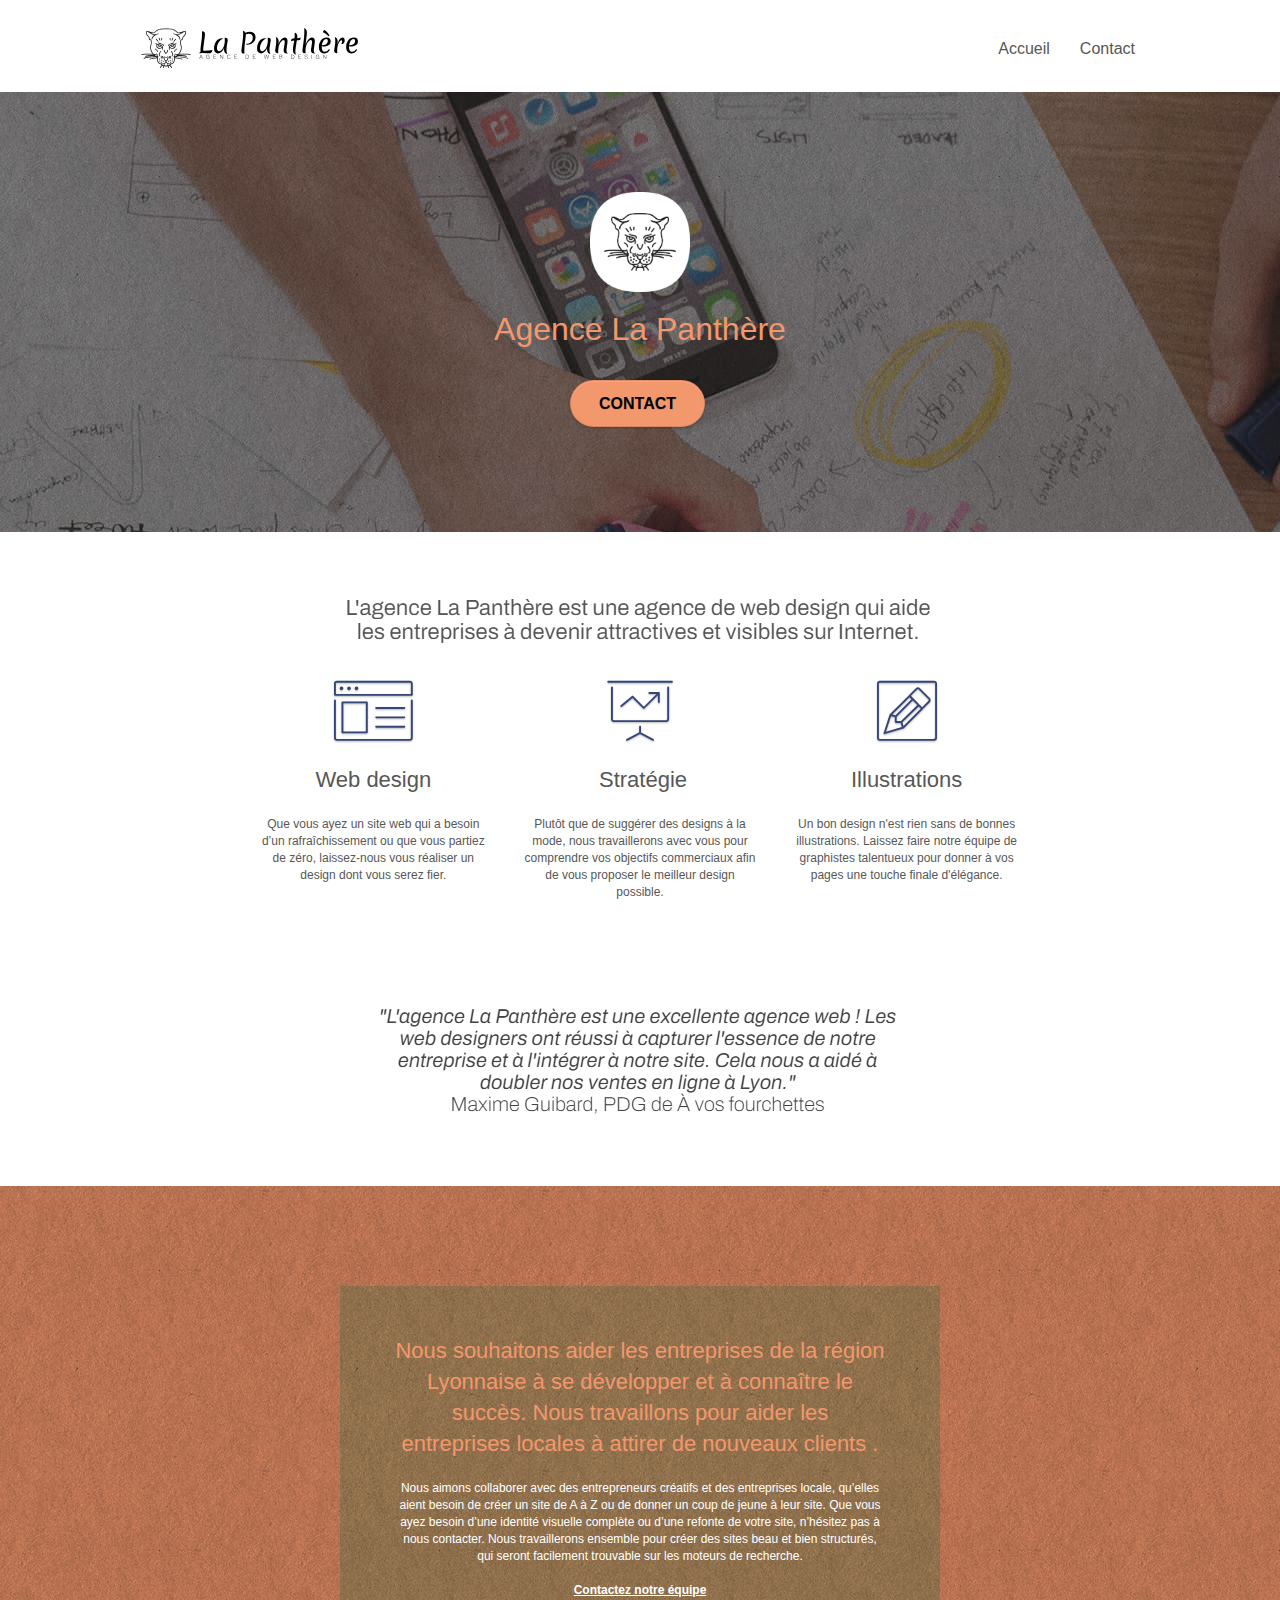
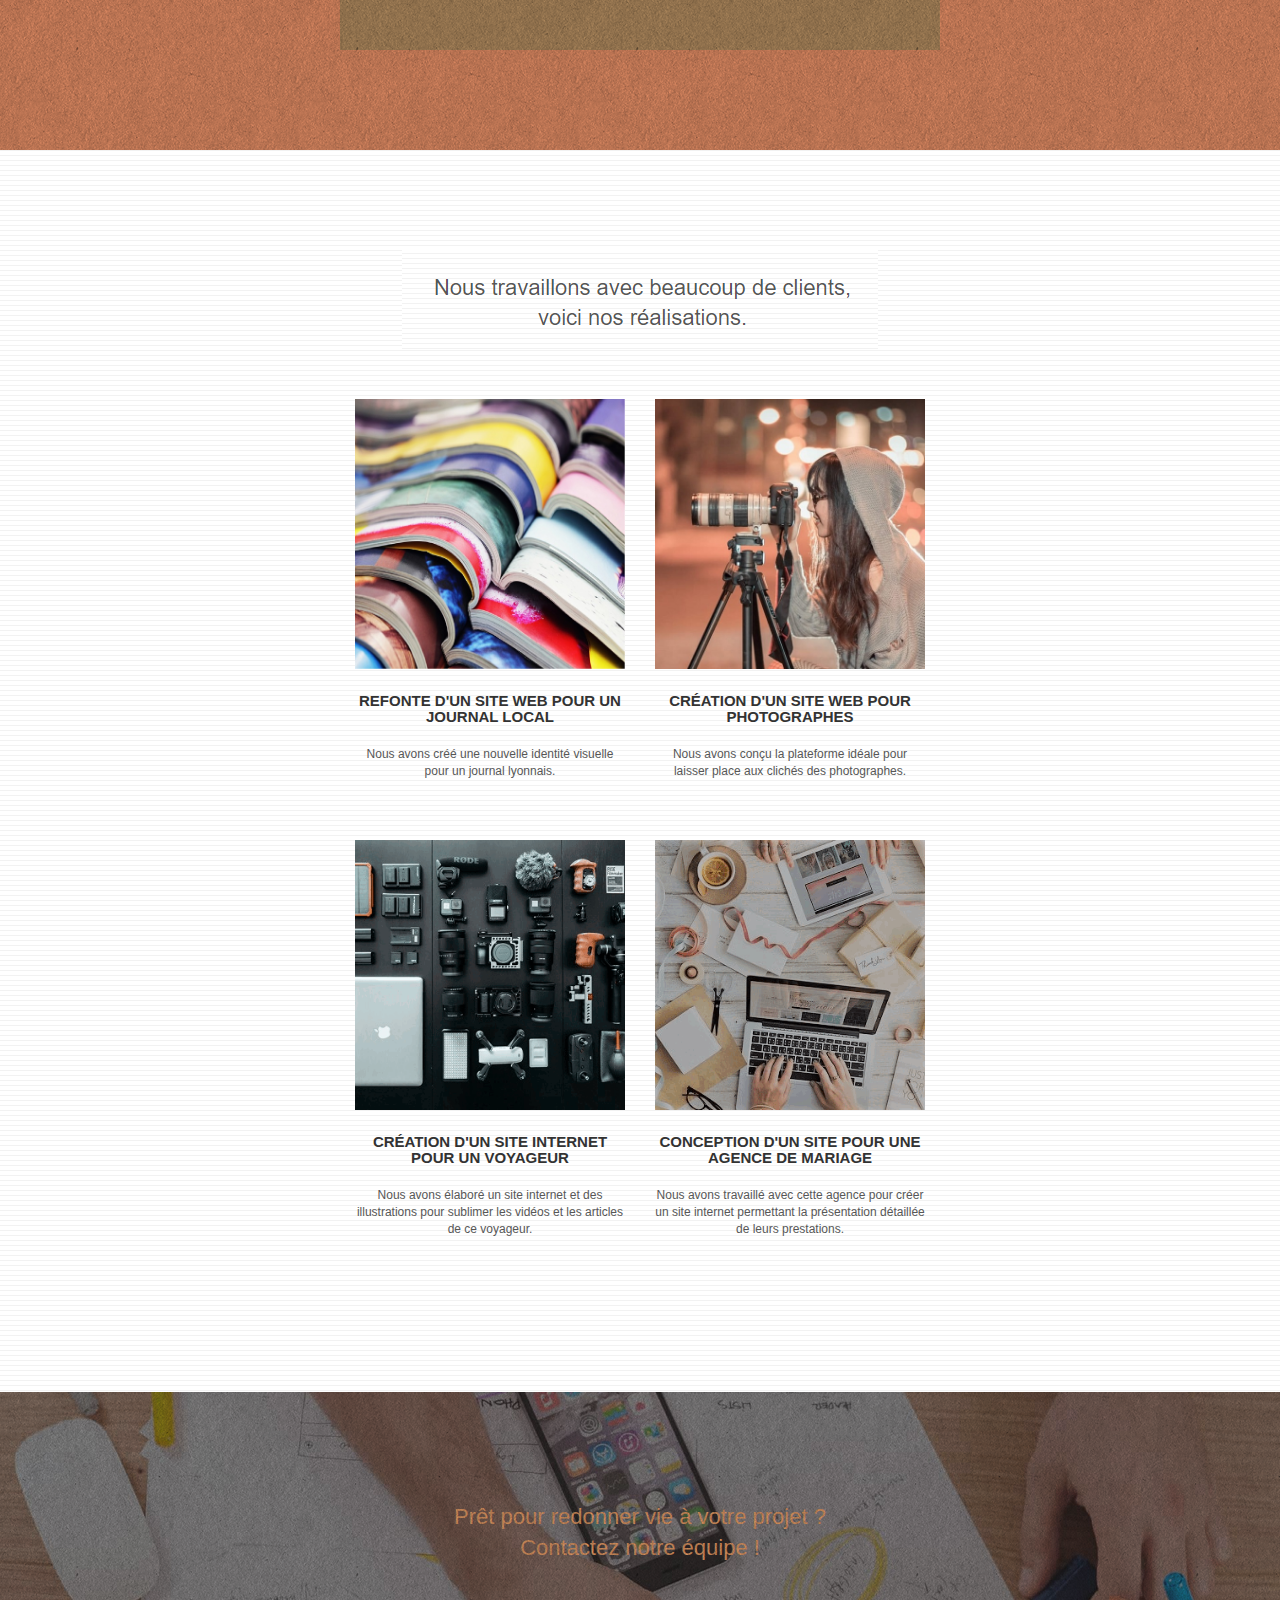
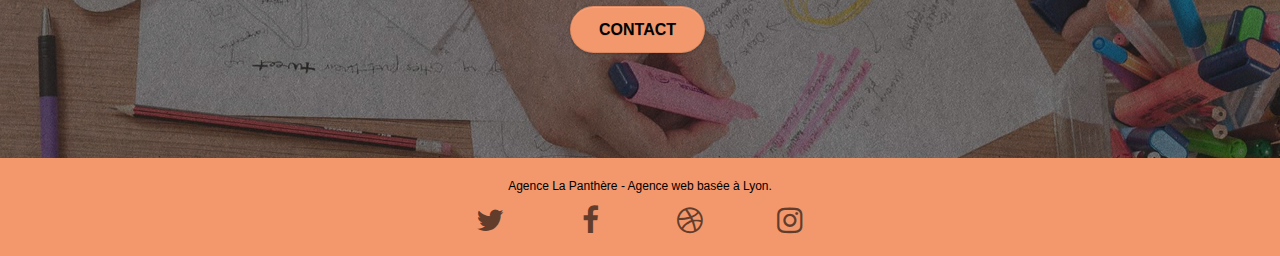
==== index.html @ 420a2af7 "suppression d'un attribut defer" ====
<!doctype html>
<html lang="fr">
<head>
    <meta charset="utf-8">
    <meta name="description" content="La Panthère est une agence web à Paris. Elle est spécialiste du web design, de la stratégie web et de l'illustration. La Panthère aide au développement des entreprises en les rendant attractives et visibles sur Internet. Notre travail est d'aider les entreprises pour attirer de nouveaux clients.">
    <meta name="viewport" content="width=device-width, initial-scale=1.0, viewport-fit=cover">
	<meta name="robots" content="index"/>
    <link rel="shortcut icon" type="image/png" href="favicon.jpg">
    
	<link rel="stylesheet" type="text/css" href="./css/bootstrap.css">
	<link rel="stylesheet" type="text/css" href="style.css">
	<link rel="stylesheet" type="text/css" href="./css/font-awesome.css">
	<link rel="stylesheet" type="text/css" href="./css/et-line.css">
	
    
	<script defer src="./js/jquery-2.1.0.js"></script>
	<script defer src="./js/bootstrap.js"></script>
	<script defer src="./js/blocs.js"></script>
	<script defer src="./js/jquery.touchSwipe.js"></script>

    <title>La Panthère, agence de web design à Lyon, stratégie web</title>

    
<!-- Analytics -->
 
<!-- Analytics END -->
    
</head>
<body>
<!-- Principal conteneur -->
<div class="page-container">
    
<!-- bloc-0 -->
<div class="bloc bgc-white l-bloc " id="bloc-0">
	<div class="container bloc-sm">

		<nav class="navbar row">
			<div class="navbar-header">
				<a class="navbar-brand" href="index.html"><img src="img/agence-la-panthere-monochrome.svg" alt="paris web design logo agence web meilleure agence" height="40" /></a>
				<button id="nav-toggle" type="button" class="ui-navbar-toggle navbar-toggle" data-toggle="collapse" data-target=".navbar-1">
					<span class="sr-only">Toggle navigation</span><span class="icon-bar"></span><span class="icon-bar"></span><span class="icon-bar"></span>
				</button>
			</div>
			<div class="collapse navbar-collapse navbar-1 special-dropdown-nav">
				<ul class="site-navigation nav navbar-nav">
					<li>
						<a href="index.html">Accueil</a>
					</li>
					<li>
						<a href="page2.html">Contact</a>
					</li>
				</ul>
			</div>
		</nav>
	</div>
</div>
<!-- bloc-0 END -->

<!-- bloc-1-presentation -->
<div class="bloc bgc-dark-slate-blue bg-banniere d-bloc bg-t-edge bloc-bg-texture texture-paper b-parallax" id="bloc-1-hero">
	<div class="container bloc-lg">
		<div class="row tight-width-whitespace">
			<div class="col-sm-12">
				<img src="img/logo.png" class="center-block image-resize-mode" width="100" alt="Agence La Panthère, agence web paris, création logo paris" />
				<h1 class="text-center hero-bloc-text tc-white ">
					Agence La Panthère
				</h1>
				<div class="text-center">
					<a href="page2.html" class="btn btn-lg btn-clean btn-rd cta-hero btn-atomic-tangerine" id="cta-hero">Contact</a>
				</div>
			</div>
		</div>
	</div>
</div>
<!-- bloc-1-presentation END -->

<!-- bloc-2-services -->
<div class="bloc bgc-white l-bloc" id="bloc-2-services">
	<div class="container bloc-md">
		<div class="row">
			<div class="col-sm-12 text-center">
				<img alt="agence web, agence web paris, web design paris, stratégie web" src="img/title.png" />
			</div>
		</div>
		<div class="row voffset-lg med-width-whitespace">
			<div class="col-sm-4">
				<div class="text-center">
					<span class="et-icon-browser sm-shadow icon-dark-slate-blue icons icon-lg"></span>
				</div>
				<h2 class="mg-md text-center">
					Web design
				</h2>
				<p class="text-center ">
					Que vous ayez un site web qui a besoin d&rsquo;un rafraîchissement ou que vous partiez de zéro, laissez-nous vous réaliser un design dont vous serez fier.
				</p>
			</div>
			<div class="col-sm-4">
				<div class="text-center">
					<span class="et-icon-presentation sm-shadow icon-dark-slate-blue icons icon-lg"></span>
				</div>
				<h2 class="mg-md text-center">
					&nbsp;Stratégie
				</h2>
				<p class="text-center ">
					Plutôt que de suggérer des designs à la mode, nous travaillerons avec vous pour comprendre vos objectifs commerciaux afin de vous proposer le meilleur design possible.<br>
				</p>
			</div>
			<div class="col-sm-4">
				<div class="text-center">
					<span class="et-icon-edit sm-shadow icon-dark-slate-blue icons icon-lg"></span>
				</div>
				<h2 class="mg-md text-center">
					Illustrations
				</h2>
				<p class="text-center ">
					Un bon design n'est rien sans de bonnes illustrations. Laissez faire notre équipe de graphistes talentueux pour donner à vos pages une touche finale d'élégance.
				</p>
			</div>
		</div>
		<div class="row voffset-lg voffset">
			<div class="col-xs-12 col-md-8 col-md-offset-2 text-center">
				<img alt="agence web, agence web paris, web design paris, stratégie web" src="img/citation.png" />

			</div>
		</div>
	</div>
</div>
<!-- bloc-2-services END -->

<!-- bloc-3-what-i-do -->
<div class="bloc tc-white bgc-atomic-tangerine bg-presentation d-bloc bloc-bg-texture texture-paper b-parallax" id="bloc-3-what-i-do">
	<div class="container bloc-lg">
		<div class="row tight-width-whitespace black-background">
			<div class="col-sm-12">
				<h2 class="mg-md text-center tc-white">
					Nous souhaitons aider les entreprises de la région Lyonnaise à se développer et à connaître le succès. Nous travaillons pour aider les entreprises locales à attirer de nouveaux clients .<br>
				</h2>
				<p class="text-center white">
					Nous aimons collaborer avec des entrepreneurs créatifs et des entreprises locale, qu’elles aient besoin de créer un site de A à Z ou de donner un coup de jeune à leur site. Que vous ayez besoin d’une identité visuelle complète ou d’une refonte de votre site, n’hésitez pas à nous contacter. Nous travaillerons ensemble pour créer des sites beau et bien structurés, qui seront facilement trouvable sur les moteurs de recherche. <br><br><a class="ltc-white bold-link" href="page2.html">Contactez notre équipe</a><br>
				</p>
			</div>
		</div>
	</div>
</div>
<!-- bloc-3-what-i-do END -->

<!-- bloc-4-portfolio -->
<div class="bloc bgc-white bg-lines-h2-bg bg-repeat l-bloc" id="bloc-4-portfolio">
	<div class="container bloc-lg">
		<div class="row">
			<div class="col-sm-12 text-center">
				<img alt="agence web, agence web paris, web design paris, stratégie web" src="img/title2.png" />
			</div>
		</div>
		<div class="row tight-width-whitespace portfolio-row">
			<div class="col-sm-6">
				<a href="#" data-lightbox="img/1.jpg" data-gallery-id="gallery-1" data-caption="Refonte d'un site web pour un journal local" data-frame="snapshot-lb"><img src="img/1.jpg" alt="paris web design logo agence web meilleure agence et refonte site web journal" class="img-responsive portfolio-thumb" /></a>
				<h3 class="mg-md text-center">
					Refonte d'un site web pour un journal local
				</h3>
				<p class="text-center">
					Nous avons créé une nouvelle identité visuelle pour un journal lyonnais.
				</p>
			</div>
			<div class="col-sm-6">
				<a href="#" data-lightbox="img/2.jpg" data-gallery-id="gallery-1" data-caption="Création d'un site web pour photographes" data-frame="snapshot-lb"><img src="img/2.jpg" class="img-responsive portfolio-thumb" alt="paris web design logo agence web meilleure agence, Création d'un site web pour photographes" /></a>
				<h3 class="mg-md text-center">
					Création d'un site web pour photographes
				</h3>
				<p class="text-center">
					Nous avons conçu la plateforme idéale pour laisser place aux clichés des photographes.
				</p>
			</div>
		</div>
		<div class="row tight-width-whitespace portfolio-row">
			<div class="col-sm-6">
				<a href="#" data-lightbox="img/3.bmp" data-gallery-id="gallery-1" data-caption="Création d'un site internet pour un voyageur" data-frame="snapshot-lb"><img src="img/3.bmp" class="img-responsive portfolio-thumb" alt="paris web design logo agence web meilleure agence, Création d'un site web pour voyageur"/></a>
				<h3 class="mg-md text-center">
					Création d'un site internet pour un voyageur
				</h3>
				<p class="text-center">
					Nous avons élaboré un site internet et des illustrations pour sublimer les vidéos et les articles de ce voyageur.
				</p>
			</div>
			<div class="col-sm-6">
				<a href="#" data-lightbox="img/4.bmp" data-gallery-id="gallery-1" data-caption="Conception d'un site pour une agence de mariage" data-frame="snapshot-lb"><img src="img/4.bmp" class="img-responsive portfolio-thumb" alt="paris web design logo agence web meilleure agence, Création d'un site web pour agence de mariage" /></a>
				<h3 class="mg-md text-center">
					Conception d'un site pour une agence de mariage
				</h3>
				<p class="text-center">
					Nous avons travaillé avec cette agence pour créer un site internet permettant la présentation détaillée de leurs prestations.
				</p>
			</div>
		</div>
	</div>
</div>
<!-- bloc-4-portfolio END -->

<!-- bloc-5-cta -->
<div class="bloc bgc-dark-slate-blue bg-banniere d-bloc bloc-bg-texture texture-paper" id="bloc-5-cta">
	<div class="container bloc-lg">
		<div class="row">
			<h2 class="mg-md text-center tc-orange">
				Prêt pour redonner vie à votre projet ?<br>Contactez notre équipe !
			</h2>
			<div class="col-sm-12 text-center">
				<a href="page2.html" class="btn btn-atomic-tangerine btn-clean btn-rd btn-lg cta-hero">Contact</a>
			</div>
		</div>
	</div>
</div>
<!-- bloc-5-cta END -->

<!-- Footer - bloc-8 -->
<div class="bloc bgc-atomic-tangerine d-bloc" id="bloc-8">
	<div class="container bloc-sm">
		<div class="row">
			<div class="col-sm-12">
				<p class="text-center black">
					Agence La Panthère - Agence web basée à Lyon.<br>
				</p>
				<div class="row row-no-gutters social">
					<div class="col-sm-3">
						<div class="text-center">
							<a class="social" href="#twitter" aria-label="Twitter"><span class="fa fa-twitter icon-md"></span></a>
						</div>
					</div>
					<div class="col-sm-3">
						<div class="text-center">
							<a class="social" href="#facebook" aria-label="Facebook" ><span class="fa fa-facebook icon-md"></span></a>
						</div>
					</div>
					<div class="col-sm-3">
						<div class="text-center">
							<a class="social" href="#dribbble" aria-label="Dribbble"><span class="fa fa-dribbble icon-md"></span></a>
						</div>
					</div>
					<div class="col-sm-3">
						<div class="text-center">
							<a class="social" href="#instagram" aria-label="Instagram"><span class="fa fa-instagram icon-md"></span></a>
						</div>
					</div>
				</div>
			</div>
		</div>
	</div>
</div>
<!-- Footer - bloc-8 END -->

</div>
<!-- Principal conteneur END -->
    

</body>
</html>
---- style.css ----
body {
    margin: 0;
    padding: 0;
    background: #FFF;
    overflow-x: hidden;
    -webkit-font-smoothing: antialiased;
    -moz-osx-font-smoothing: grayscale;
}

a,
button {
    transition: all .3s ease-in-out;
    outline: none!important;
}

a:hover {
    text-decoration: none;
    cursor: pointer;
}

#page-loading-blocs-notifaction {
    position: fixed;
    top: 0;
    bottom: 0;
    width: 100%;
    z-index: 100000;
    background: #FFFFFF url("img/pageload-spinner.gif") no-repeat center center;
}

.bloc {
    width: 100%;
    clear: both;
    background: 50% 50% no-repeat;
    padding: 0 50px;
    -webkit-background-size: cover;
    -moz-background-size: cover;
    -o-background-size: cover;
    background-size: cover;
    position: relative;
}

.bloc .container {
    padding-left: 0;
    padding-right: 0;
}

.bloc-lg {
    padding: 100px 50px;
}

.bloc-md {
    padding: 50px;
}

.bloc-sm {
    padding: 20px 50px;
}

.bg-center,
.bg-l-edge,
.bg-r-edge,
.bg-t-edge,
.bg-b-edge,
.bg-tl-edge,
.bg-bl-edge,
.bg-tr-edge,
.bg-br-edge,
.bg-repeat {
    -webkit-background-size: auto!important;
    -moz-background-size: auto!important;
    -o-background-size: auto!important;
    background-size: auto!important;
}

.bg-repeat {
    background: repeat;
}

.bg-t-edge {
    background: top no-repeat;
}

.bloc-bg-texture::before {
    content: "";
    background-size: 2px 2px;
    position: absolute;
    top: 0;
    bottom: 0;
    left: 0;
    right: 0;
}

.texture-paper::before {
    background: url("img/texture-paper.png");
    background-size: 280px 280px;
}

.b-parallax {
    background-attachment: fixed;
}

.d-bloc {
    color: rgba(255, 255, 255, .7);
}

.d-bloc button:hover {
    color: rgba(255, 255, 255, .9);
}

.d-bloc .icon-round,
.d-bloc .icon-square,
.d-bloc .icon-rounded,
.d-bloc .icon-semi-rounded-a,
.d-bloc .icon-semi-rounded-b {
    border-color: rgba(255, 255, 255, .9);
}

.d-bloc .divider-h span {
    border-color: rgba(255, 255, 255, .2);
}

.d-bloc .a-btn,
.d-bloc .navbar a,
.d-bloc .navbar-brand,
.d-bloc a .icon-sm,
.d-bloc a .icon-lg,
.d-bloc a .icon-xl,
.d-bloc h1 a,
.d-bloc h2 a,
.d-bloc h3 a,
.d-bloc h4 a,
.d-bloc h5 a,
.d-bloc h6 a,
.d-bloc p a {
    color: rgba(255, 255, 255, .6);
}
.d-bloc a .icon-md{
    color: rgba(0,0,0,0.6);
}

.d-bloc .a-btn:hover,
.d-bloc .navbar a:hover,
.d-bloc .navbar-brand:hover,
.d-bloc a:hover .icon-sm,
.d-bloc a:hover .icon-lg,
.d-bloc a:hover .icon-xl,
.d-bloc h1 a:hover,
.d-bloc h2 a:hover,
.d-bloc h3 a:hover,
.d-bloc h4 a:hover,
.d-bloc h5 a:hover,
.d-bloc h6 a:hover,
.d-bloc p a:hover {
    color: rgba(255, 255, 255, 1);
}
.d-bloc a:hover .icon-md{
    color: rgba(0,0,0,1);
}

.d-bloc .navbar-toggle .icon-bar {
    background: rgba(255, 255, 255, 1);
}

.d-bloc .btn-wire,
.d-bloc .btn-wire:hover {
    color: rgba(255, 255, 255, 1);
    border-color: rgba(255, 255, 255, 1);
}

.d-bloc .panel {
    color: rgba(0, 0, 0, .5);
}

.d-bloc .panel button:hover {
    color: rgba(0, 0, 0, .7);
}

.d-bloc .panel icon {
    border-color: rgba(0, 0, 0, .7);
}

.d-bloc .panel .divider-h span {
    border-color: rgba(0, 0, 0, .1);
}

.d-bloc .panel .a-btn {
    color: rgba(0, 0, 0, .6);
}

.d-bloc .panel .a-btn:hover {
    color: rgba(0, 0, 0, 1);
}

.d-bloc .panel .btn-wire,
.d-bloc .panel .btn-wire:hover {
    color: rgba(0, 0, 0, .7);
    border-color: rgba(0, 0, 0, .3);
}

.d-bloc .panel,
.l-bloc {
    color: rgba(0, 0, 0, .5);
}

.d-bloc .panel button:hover,
.l-bloc button:hover {
    color: rgba(0, 0, 0, .7);
}

.l-bloc .icon-round,
.l-bloc .icon-square,
.l-bloc .icon-rounded,
.l-bloc .icon-semi-rounded-a,
.l-bloc .icon-semi-rounded-b {
    border-color: rgba(0, 0, 0, .7);
}

.d-bloc .panel .divider-h span,
.l-bloc .divider-h span {
    border-color: rgba(0, 0, 0, .1);
}

.d-bloc .panel .a-btn,
.l-bloc .a-btn,
.l-bloc .navbar a,
.l-bloc .navbar-brand,
.l-bloc a .icon-sm,
.l-bloc a .icon-md,
.l-bloc a .icon-lg,
.l-bloc a .icon-xl,
.l-bloc h1 a,
.l-bloc h2 a,
.l-bloc h3 a,
.l-bloc h4 a,
.l-bloc h5 a,
.l-bloc h6 a,
.l-bloc p a {
    color: rgba(0, 0, 0, .6);
}

.d-bloc .panel .a-btn:hover,
.l-bloc .a-btn:hover,
.l-bloc .navbar a:hover,
.l-bloc .navbar-brand:hover,
.l-bloc a:hover .icon-sm,
.l-bloc a:hover .icon-md,
.l-bloc a:hover .icon-lg,
.l-bloc a:hover .icon-xl,
.l-bloc h1 a:hover,
.l-bloc h2 a:hover,
.l-bloc h3 a:hover,
.l-bloc h4 a:hover,
.l-bloc h5 a:hover,
.l-bloc h6 a:hover,
.l-bloc p a:hover {
    color: rgba(0, 0, 0, 1);
}

.l-bloc .navbar-toggle .icon-bar {
    color: rgba(0, 0, 0, .6);
}

.d-bloc .panel .btn-wire,
.d-bloc .panel .btn-wire:hover,
.l-bloc .btn-wire,
.l-bloc .btn-wire:hover {
    color: rgba(0, 0, 0, .7);
    border-color: rgba(0, 0, 0, .3);
}

.voffset {
    margin-top: 30px;
}

.voffset-lg {
    margin-top: 80px;
}

.row-no-gutters {
    margin-right: 0;
    margin-left: 0;
}

.row.row-no-gutters > [class^="col-"],
.row.row-no-gutters > [class*=" col-"] {
    padding-right: 0;
    padding-left: 0;
}

#bloc-1-hero h1 {
    font-size: 32px;
}

.navbar {
    margin-bottom: 0;
    z-index: 1;
}

.navbar-brand {
    height: auto;
    padding: 3px 15px;
    font-size: 25px;
    font-weight: normal;
    font-weight: 600;
    line-height: 44px;
}

.navbar-brand img {
    max-height: 200px;
    margin: 0 5px 0 0;
    display: inline;
}

.navbar-brand img[src$=svg] {
    min-width: 100px;
}

.nav-center .navbar-brand img {
    margin: 0;
}

.navbar .nav {
    padding-top: 2px;
    margin-right: -16px;
    float: right;
    z-index: 1;
}

.nav > li {
    float: left;
    margin-top: 4px;
    font-size: 16px;
}

.navbar-nav .open .dropdown-menu > li > a {
    text-align: inherit;
}

.nav > li a:hover,
.nav > li a:focus {
    background: transparent;
}

.navbar-toggle {
    margin: 10px 10px 0 0;
    border: 0px;
}

.navbar-toggle:hover {
    background: transparent!important;
}

.navbar-toggle .icon-bar {
    background-color: rgba(0, 0, 0, .5);
    width: 26px;
}

.nav-invert .navbar .nav {
    float: left;
}

.nav-invert .navbar-header,
.nav-invert .navbar-brand {
    float: right;
    position: relative;
    z-index: 2;
}

@media (min-width: 768px) {
    .site-navigation {
        position: absolute;
        top: 50%;
        right: 20px;
        transform: translate(0, -50%);
        -webkit-transform: translateY(-50%);
    }
    .nav > li .dropdown-menu a,
    .nav > li .dropdown-menu a:hover {
        color: #484848;
    }
    .nav-invert .site-navigation {
        left: 0;
        right: 0;
    }
    .nav-center {
        text-align: center;
    }
    .nav-center .navbar-header {
        width: 100%;
    }
    .nav-center .navbar-header,
    .nav-center .navbar-brand,
    .nav-center .nav > li {
        float: none;
        display: inline-block;
    }
    .nav-center .site-navigation {
        position: relative;
        width: 100%;
        right: 0;
        margin-right: 0px;
        margin-top: 20px;
    }
    .nav-center.mini-nav .navbar-toggle {
        float: none;
        margin: 10px auto 0;
    }
}

.nav > li > .dropdown a {
    background: none!important;
    display: block;
    padding: 14px 15px;
}

nav .caret {
    margin: 0 5px;
}

.dropdown-menu .dropdown-menu {
    top: -8px;
    left: 100%;
}

.dropdown-menu .dropmenu-flow-right {
    top: 100%;
    left: 0;
    margin-left: -1px;
    border-top-left-radius: 0;
    border-top-right-radius: 0;
}

.dropdown-menu .dropdown span {
    border: 4px solid black;
    border-top-color: transparent;
    border-right-color: transparent;
    border-bottom-color: transparent;
    margin: 6px -5px 0 0!important;
    float: right;
}

.mg-md {
    margin-top: 10px;
    margin-bottom: 20px;
}

.mg-lg {
    margin-top: 10px;
    margin-bottom: 40px;
}

.btn {
    margin: 0 5px 5px 0;
}

.btn.pull-right {
    margin: 0 0 5px 5px;
}

.btn-d,
.btn-d:hover,
.btn-d:focus {
    color: #FFF;
    background: rgba(0, 0, 0, .3);
}

button {
    outline: none!important;
}

.btn-rd {
    border-radius: 40px;
}

.btn-clean {
    border: 1px solid rgba(0, 0, 0, .08);
    border-bottom-color: rgba(0, 0, 0, .1);
    text-shadow: 0 1px 0 rgba(0, 0, 1, .1);
    box-shadow: 0 1px 3px rgba(0, 0, 1, .25), inset 0 1px 0 0 rgba(255, 255, 255, .15);
}

.icon-md {
    font-size: 30px!important;
}

.icon-lg {
    font-size: 60px!important;
}

.sm-shadow {
    text-shadow: 0 1px 2px rgba(0, 0, 0, .3);
}

.panel-sq,
.panel-sq .panel-heading,
.panel-sq .panel-footer {
    border-radius: 0;
}

.panel-rd {
    border-radius: 30px;
}

.panel-rd .panel-heading {
    border-radius: 29px 29px 0 0;
}

.panel-rd .panel-footer {
    border-radius: 0 0 29px 29px;
}

.form-control {
    border-color: rgba(0, 0, 0, .1);
    box-shadow: none;
}

.scrollToTop {
    width: 40px;
    height: 40px;
    position: fixed;
    bottom: 20px;
    right: 20px;
    opacity: 0;
    z-index: 500;
    transition: all .3s ease-in-out;
}

.scrollToTop span {
    margin-top: 6px;
}

.showScrollTop {
    font-size: 14px;
    opacity: 1;
}

a[data-lightbox] {
    position: relative;
    display: block;
    text-align: center;
}

a[data-lightbox]:hover::before {
    content: "+";
    font-family: "HelveticaNeue-Light", "Helvetica Neue Light", "Helvetica Neue", Helvetica, Arial;
    font-size: 32px;
    width: 50px;
    height: 50px;
    margin-left: -25px;
    border-radius: 50%;
    background: rgba(0, 0, 0, .6);
    color: #FFF;
    font-weight: 100;
    z-index: 1;
    position: absolute;
    top: 50%;
    transform: translateY(-50%);
    -webkit-transform: translateY(-50%);
}

a[data-lightbox]:hover img {
    opacity: 0.6;
    -webkit-animation-fill-mode: none;
    animation-fill-mode: none;
}

#lightbox-modal {
    display: flex;
    align-items: center;
}

#lightbox-modal .modal-dialog {
    width: 90%;
    max-width: 900px;
    margin: 0 auto 0;
}

#lightbox-modal .modal-dialog img {
    max-height: 90vh;
    margin: 0 auto;
}

.lightbox-caption {
    padding: 20px;
    color: #FFF;
    background: rgba(0, 0, 0, .5);
    position: absolute;
    left: 15px;
    right: 15px;
    bottom: 5px;
}

.close-lightbox {
    color: #FFF;
    font-size: 30px;
    position: absolute;
    top: 20px;
    right: 20px;
    z-index: 20;
    background: rgba(0, 0, 0, .5);
    border: none;
    line-height: 30px;
    padding: 0 9px 5px;
    opacity: 0.3;
}

.close-lightbox:hover,
.next-lightbox:hover,
.prev-lightbox:hover {
    opacity: 1.0;
    color: #FFF;
}

.next-lightbox,
.prev-lightbox {
    font-size: 20px;
    color: rgba(255, 255, 255, .9);
    background: rgba(0, 0, 0, .5);
    transition: all .2s ease-in-out;
    position: absolute;
    top: 45%;
    z-index: 1;
    opacity: 0.4;
}

.next-lightbox {
    padding: 6px 8px 1px 13px;
    right: 25px;
}

.prev-lightbox {
    padding: 6px 13px 1px 10px;
    left: 25px;
}

.snapshot-lb .modal-body {
    padding-bottom: 45px;
}

.snapshot-lb .lightbox-caption {
    padding: 0;
    color: rgba(0, 0, 0, .5);
    background: none;
}

h1,
h2,
h3,
h4,
h5,
h6,
p,
label,
.btn,
a {
    font-family: "helvetica";
    font-weight: 400;
    color: #575757!important;
}

.container {
    max-width: 1000px;
}

.hero-bloc-text {
    font-size: 38px;
}

.hero-bloc-text-sub {
    font-size: 36px;
}

.statement-bloc-text {
    line-height: 26px;
    font-style: italic;
    font-size: 20px;
    text-align: center;
    font-weight: lighter;
    max-width: 520px;
    margin: auto auto auto auto;
}

p {
    font-size: 12px;
}

.tight-width-whitespace {
    max-width: 600px;
    margin: auto auto auto auto;
}

.h1 {
    font-size: 20px;
    font-family: "Open Sans";
}

.cta-hero {
    margin-top: 22px;
    color: #FFFFFF!important;
    text-transform: uppercase;
    padding: 12px 28px 12px 28px;
    font-size: 16px;
    font-weight: 700;
}

.social {
    max-width: 400px;
    margin: auto auto auto auto;
}

h2 {
    font-size: 22px;
    line-height: 1.4em;
}

h3 {
    font-size: 15px;
    text-transform: uppercase;
    font-weight: 700;
    color: #333333!important;
}

.med-width-whitespace {
    max-width: 800px;
    margin: auto auto auto auto;
    box-shadow: 0px 0px 0px #000000;
}

h1 {
    color: #333333!important;
}

h4 {
    color: #333333!important;
}

.icons {
    margin-bottom: 14px;
    margin-top: 24px;
}

.white {
    color: #FFFFFF!important;
}
.black{
    color: #000000!important; 
}
.portfolio-thumb {
    margin-bottom: 24px;
}

.portfolio-row {
    margin-bottom: 44px;
    margin-top: 50px;
}

.avatar {
    box-shadow: 0px 4px 9px rgba(0, 0, 0, 0.3);
}

.black-background {
    background-color: rgba(165, 147, 99, 0.7);
    padding: 40px 40px 40px 40px;
}

.bold-link {
    font-weight: 900;
    text-decoration: underline!important;
}

.bgc-white {
    background-color: #FFFFFF;
}

.bgc-dark-slate-blue {
    background-color: #364577;
}

.bgc-atomic-tangerine {
    background-color: #F3976C;
}

.tc-white {
    color: #F3976C!important;
}

.tc-orange{
    color: #F3A56C!important;
}

.tc-brown{
    color: #5D382A!important;
}
.btn-atomic-tangerine {
    background: #F3976C;
    color: #000000!important;
}

.btn-atomic-tangerine:hover {
    background: #c27956!important;
    color: #000000!important;
}

.ltc-white {
    color: #FFFFFF!important;
}

.ltc-white:hover {
    color: #cccccc!important;
}

.ltc-atomic-tangerine {
    color: #F3976C!important;
}

.ltc-atomic-tangerine:hover {
    color: #c27956!important;
}

.icon-dark-slate-blue {
    color: #364577!important;
    border-color: #364577!important;
}

.bg-dots-bg {
    background-image: url("img/dots-bg.png");
}

.bg-lines-h2-bg {
    background-image: url("img/lines-h2-bg.png");
}

.bg-banniere {
    background-image: url("img/agence-la-panthere.jpg");
}

.bg-presentation {
    background-image: url("img/image-de-presentation.bmp");
}

@media (max-width: 1024px) {
    .bloc {
        padding-left: 20px;
        padding-right: 20px;
    }
    .bloc.full-width-bloc,
    .bloc-tile-2.full-width-bloc .container,
    .bloc-tile-3.full-width-bloc .container,
    .bloc-tile-4.full-width-bloc .container {
        padding-left: 0;
        padding-right: 0;
    }
}

@media (max-width: 992px) and (min-width: 768px) {
    .navbar .nav {
        max-width: 80%
    }
    .nav-center.navbar .nav {
        max-width: 100%
    }
}

@media only screen and (min-width: 768px) and (max-width: 1024px) and (orientation: landscape) {
    .b-parallax {
        background-attachment: scroll;
    }
}

@media only screen and (min-width: 1024px) and (max-width: 1366px) and (-webkit-min-device-pixel-ratio: 1.5) {
    .b-parallax {
        background-attachment: scroll;
    }
}

@media (max-width: 991px) {
    .container {
        width: 100%;
    }
    .b-parallax {
        background-attachment: scroll;
    }
    .page-container,
    #hero-bloc {
        overflow-x: hidden;
        position: relative;
    }
    .bloc-group,
    .bloc-group .bloc {
        display: block;
        width: 100%;
    }
    .bloc-fill-screen .fill-bloc-top-edge,
    .bloc-fill-screen .fill-bloc-bottom-edge {
        padding: 0 20px;
    }
}

@media (max-width: 767px) {
    .page-container {
        overflow-x: hidden;
        position: relative;
    }
    h1,
    h2,
    h3,
    h4,
    h5,
    h6,
    p,
    #disqus_thread {
        padding-left: 10px!important;
        padding-right: 10px!important;
    }
    .b-parallax {
        background-attachment: scroll;
    }
    .navbar .nav {
        padding-top: 0;
        border-top: 1px solid rgba(0, 0, 0, .2);
        float: none!important;
    }
    .navbar.row {
        margin-left: 0;
        margin-right: 0;
    }
    .site-navigation {
        position: inherit;
        transform: none;
        -webkit-transform: none;
        -ms-transform: none;
    }
    .nav > li {
        margin-top: 0;
        border-bottom: 1px solid rgba(0, 0, 0, .1);
        background: rgba(0, 0, 0, .05);
        text-align: left;
        padding-left: 15px;
        width: 100%;
    }
    .nav > li:hover {
        background: rgba(0, 0, 0, .08);
    }
    .dropdown .dropdown a .caret {
        float: none;
        margin: 5px 0 0 10px!important;
        border: 4px solid black;
        border-bottom-color: transparent;
        border-right-color: transparent;
        border-left-color: transparent;
    }
    #hero-bloc .navbar .nav {
        background: rgba(0, 0, 0, .8);
    }
    #hero-bloc .navbar .nav a {
        color: rgba(255, 255, 255, .6);
    }
    .hero {
        padding: 50px 0;
    }
    .hero-nav {
        left: -1px;
        right: -1px;
    }
    .navbar-collapse {
        padding: 0;
        overflow-x: hidden;
        -webkit-box-shadow: none;
        box-shadow: none;
    }
    .navbar-brand img {
        max-height: 40px;
        width: auto;
    }
    .nav-invert .navbar-header {
        float: none;
        width: 100%;
    }
    .nav-invert .navbar-toggle {
        float: left;
        margin-left: 10px;
    }
    .bloc {
        padding-left: 0;
        padding-right: 0;
    }
    .bloc-xxl,
    .bloc-xl,
    .bloc-lg {
        padding: 40px 0;
    }
    .bloc-sm,
    .bloc-md {
        padding-left: 0;
        padding-right: 0;
    }
    .bloc-tile-2 .container,
    .bloc-tile-3 .container,
    .bloc-tile-4 .container,
    .bloc-fill-screen .fill-bloc-top-edge,
    .bloc-fill-screen .fill-bloc-bottom-edge {
        padding-left: 0;
        padding-right: 0;
    }
    .a-block {
        padding: 0 10px;
    }
    .btn-dwn {
        display: none;
    }
    .voffset {
        margin-top: 5px;
    }
    .voffset-md {
        margin-top: 20px;
    }
    .voffset-lg {
        margin-top: 30px;
    }
    form {
        padding: 5px;
    }
    .close-lightbox {
        display: inline-block;
    }
    .blocsapp-device-iphone5 {
        background-size: 216px 425px;
        padding-top: 60px;
        width: 216px;
        height: 425px;
    }
    .blocsapp-device-iphone5 img {
        width: 180px;
        height: 320px;
    }
}

@media (max-width: 400px) {
    .bloc {
        padding-left: 0;
        padding-right: 0;
    }
}

@media (max-width: 767px) {
    .bloc-mob-center-text {
        text-align: center;
    }
}
---- css/et-line.css ----
@font-face {
    font-family: et-line;
    src: url(../fonts/et-line.eot);
    src: url(../fonts/et-line.eot?#iefix) format('embedded-opentype'), url(../fonts/et-line.woff) format('woff'), url(../fonts/et-line.ttf) format('truetype'), url(../fonts/et-line.svg#et-line) format('svg');
    font-weight: 400;
    font-style: normal
}

.et-icon-adjustments,
.et-icon-alarmclock,
.et-icon-anchor,
.et-icon-aperture,
.et-icon-attachment,
.et-icon-bargraph,
.et-icon-basket,
.et-icon-beaker,
.et-icon-bike,
.et-icon-book-open,
.et-icon-briefcase,
.et-icon-browser,
.et-icon-calendar,
.et-icon-camera,
.et-icon-caution,
.et-icon-chat,
.et-icon-circle-compass,
.et-icon-clipboard,
.et-icon-clock,
.et-icon-cloud,
.et-icon-compass,
.et-icon-desktop,
.et-icon-dial,
.et-icon-document,
.et-icon-documents,
.et-icon-download,
.et-icon-dribbble,
.et-icon-edit,
.et-icon-envelope,
.et-icon-expand,
.et-icon-facebook,
.et-icon-flag,
.et-icon-focus,
.et-icon-gears,
.et-icon-genius,
.et-icon-gift,
.et-icon-global,
.et-icon-globe,
.et-icon-googleplus,
.et-icon-grid,
.et-icon-happy,
.et-icon-hazardous,
.et-icon-heart,
.et-icon-hotairballoon,
.et-icon-hourglass,
.et-icon-key,
.et-icon-laptop,
.et-icon-layers,
.et-icon-lifesaver,
.et-icon-lightbulb,
.et-icon-linegraph,
.et-icon-linkedin,
.et-icon-lock,
.et-icon-magnifying-glass,
.et-icon-map,
.et-icon-map-pin,
.et-icon-megaphone,
.et-icon-mic,
.et-icon-mobile,
.et-icon-newspaper,
.et-icon-notebook,
.et-icon-paintbrush,
.et-icon-paperclip,
.et-icon-pencil,
.et-icon-phone,
.et-icon-picture,
.et-icon-pictures,
.et-icon-piechart,
.et-icon-presentation,
.et-icon-pricetags,
.et-icon-printer,
.et-icon-profile-female,
.et-icon-profile-male,
.et-icon-puzzle,
.et-icon-quote,
.et-icon-recycle,
.et-icon-refresh,
.et-icon-ribbon,
.et-icon-rss,
.et-icon-sad,
.et-icon-scissors,
.et-icon-scope,
.et-icon-search,
.et-icon-shield,
.et-icon-speedometer,
.et-icon-strategy,
.et-icon-streetsign,
.et-icon-tablet,
.et-icon-target,
.et-icon-telescope,
.et-icon-toolbox,
.et-icon-tools,
.et-icon-tools-2,
.et-icon-trophy,
.et-icon-tumblr,
.et-icon-twitter,
.et-icon-upload,
.et-icon-video,
.et-icon-wallet,
.et-icon-wine {
    font-family: et-line;
    speak: none;
    font-style: normal;
    font-weight: 400;
    font-variant: normal;
    text-transform: none;
    line-height: 1;
    -webkit-font-smoothing: antialiased;
    -moz-osx-font-smoothing: grayscale;
    display: inline-block
}

.et-icon-mobile:before {
    content: "\e000"
}

.et-icon-laptop:before {
    content: "\e001"
}

.et-icon-desktop:before {
    content: "\e002"
}

.et-icon-tablet:before {
    content: "\e003"
}

.et-icon-phone:before {
    content: "\e004"
}

.et-icon-document:before {
    content: "\e005"
}

.et-icon-documents:before {
    content: "\e006"
}

.et-icon-search:before {
    content: "\e007"
}

.et-icon-clipboard:before {
    content: "\e008"
}

.et-icon-newspaper:before {
    content: "\e009"
}

.et-icon-notebook:before {
    content: "\e00a"
}

.et-icon-book-open:before {
    content: "\e00b"
}

.et-icon-browser:before {
    content: "\e00c"
}

.et-icon-calendar:before {
    content: "\e00d"
}

.et-icon-presentation:before {
    content: "\e00e"
}

.et-icon-picture:before {
    content: "\e00f"
}

.et-icon-pictures:before {
    content: "\e010"
}

.et-icon-video:before {
    content: "\e011"
}

.et-icon-camera:before {
    content: "\e012"
}

.et-icon-printer:before {
    content: "\e013"
}

.et-icon-toolbox:before {
    content: "\e014"
}

.et-icon-briefcase:before {
    content: "\e015"
}

.et-icon-wallet:before {
    content: "\e016"
}

.et-icon-gift:before {
    content: "\e017"
}

.et-icon-bargraph:before {
    content: "\e018"
}

.et-icon-grid:before {
    content: "\e019"
}

.et-icon-expand:before {
    content: "\e01a"
}

.et-icon-focus:before {
    content: "\e01b"
}

.et-icon-edit:before {
    content: "\e01c"
}

.et-icon-adjustments:before {
    content: "\e01d"
}

.et-icon-ribbon:before {
    content: "\e01e"
}

.et-icon-hourglass:before {
    content: "\e01f"
}

.et-icon-lock:before {
    content: "\e020"
}

.et-icon-megaphone:before {
    content: "\e021"
}

.et-icon-shield:before {
    content: "\e022"
}

.et-icon-trophy:before {
    content: "\e023"
}

.et-icon-flag:before {
    content: "\e024"
}

.et-icon-map:before {
    content: "\e025"
}

.et-icon-puzzle:before {
    content: "\e026"
}

.et-icon-basket:before {
    content: "\e027"
}

.et-icon-envelope:before {
    content: "\e028"
}

.et-icon-streetsign:before {
    content: "\e029"
}

.et-icon-telescope:before {
    content: "\e02a"
}

.et-icon-gears:before {
    content: "\e02b"
}

.et-icon-key:before {
    content: "\e02c"
}

.et-icon-paperclip:before {
    content: "\e02d"
}

.et-icon-attachment:before {
    content: "\e02e"
}

.et-icon-pricetags:before {
    content: "\e02f"
}

.et-icon-lightbulb:before {
    content: "\e030"
}

.et-icon-layers:before {
    content: "\e031"
}

.et-icon-pencil:before {
    content: "\e032"
}

.et-icon-tools:before {
    content: "\e033"
}

.et-icon-tools-2:before {
    content: "\e034"
}

.et-icon-scissors:before {
    content: "\e035"
}

.et-icon-paintbrush:before {
    content: "\e036"
}

.et-icon-magnifying-glass:before {
    content: "\e037"
}

.et-icon-circle-compass:before {
    content: "\e038"
}

.et-icon-linegraph:before {
    content: "\e039"
}

.et-icon-mic:before {
    content: "\e03a"
}

.et-icon-strategy:before {
    content: "\e03b"
}

.et-icon-beaker:before {
    content: "\e03c"
}

.et-icon-caution:before {
    content: "\e03d"
}

.et-icon-recycle:before {
    content: "\e03e"
}

.et-icon-anchor:before {
    content: "\e03f"
}

.et-icon-profile-male:before {
    content: "\e040"
}

.et-icon-profile-female:before {
    content: "\e041"
}

.et-icon-bike:before {
    content: "\e042"
}

.et-icon-wine:before {
    content: "\e043"
}

.et-icon-hotairballoon:before {
    content: "\e044"
}

.et-icon-globe:before {
    content: "\e045"
}

.et-icon-genius:before {
    content: "\e046"
}

.et-icon-map-pin:before {
    content: "\e047"
}

.et-icon-dial:before {
    content: "\e048"
}

.et-icon-chat:before {
    content: "\e049"
}

.et-icon-heart:before {
    content: "\e04a"
}

.et-icon-cloud:before {
    content: "\e04b"
}

.et-icon-upload:before {
    content: "\e04c"
}

.et-icon-download:before {
    content: "\e04d"
}

.et-icon-target:before {
    content: "\e04e"
}

.et-icon-hazardous:before {
    content: "\e04f"
}

.et-icon-piechart:before {
    content: "\e050"
}

.et-icon-speedometer:before {
    content: "\e051"
}

.et-icon-global:before {
    content: "\e052"
}

.et-icon-compass:before {
    content: "\e053"
}

.et-icon-lifesaver:before {
    content: "\e054"
}

.et-icon-clock:before {
    content: "\e055"
}

.et-icon-aperture:before {
    content: "\e056"
}

.et-icon-quote:before {
    content: "\e057"
}

.et-icon-scope:before {
    content: "\e058"
}

.et-icon-alarmclock:before {
    content: "\e059"
}

.et-icon-refresh:before {
    content: "\e05a"
}

.et-icon-happy:before {
    content: "\e05b"
}

.et-icon-sad:before {
    content: "\e05c"
}

.et-icon-facebook:before {
    content: "\e05d"
}

.et-icon-twitter:before {
    content: "\e05e"
}

.et-icon-googleplus:before {
    content: "\e05f"
}

.et-icon-rss:before {
    content: "\e060"
}

.et-icon-tumblr:before {
    content: "\e061"
}

.et-icon-linkedin:before {
    content: "\e062"
}

.et-icon-dribbble:before {
    content: "\e063"
}
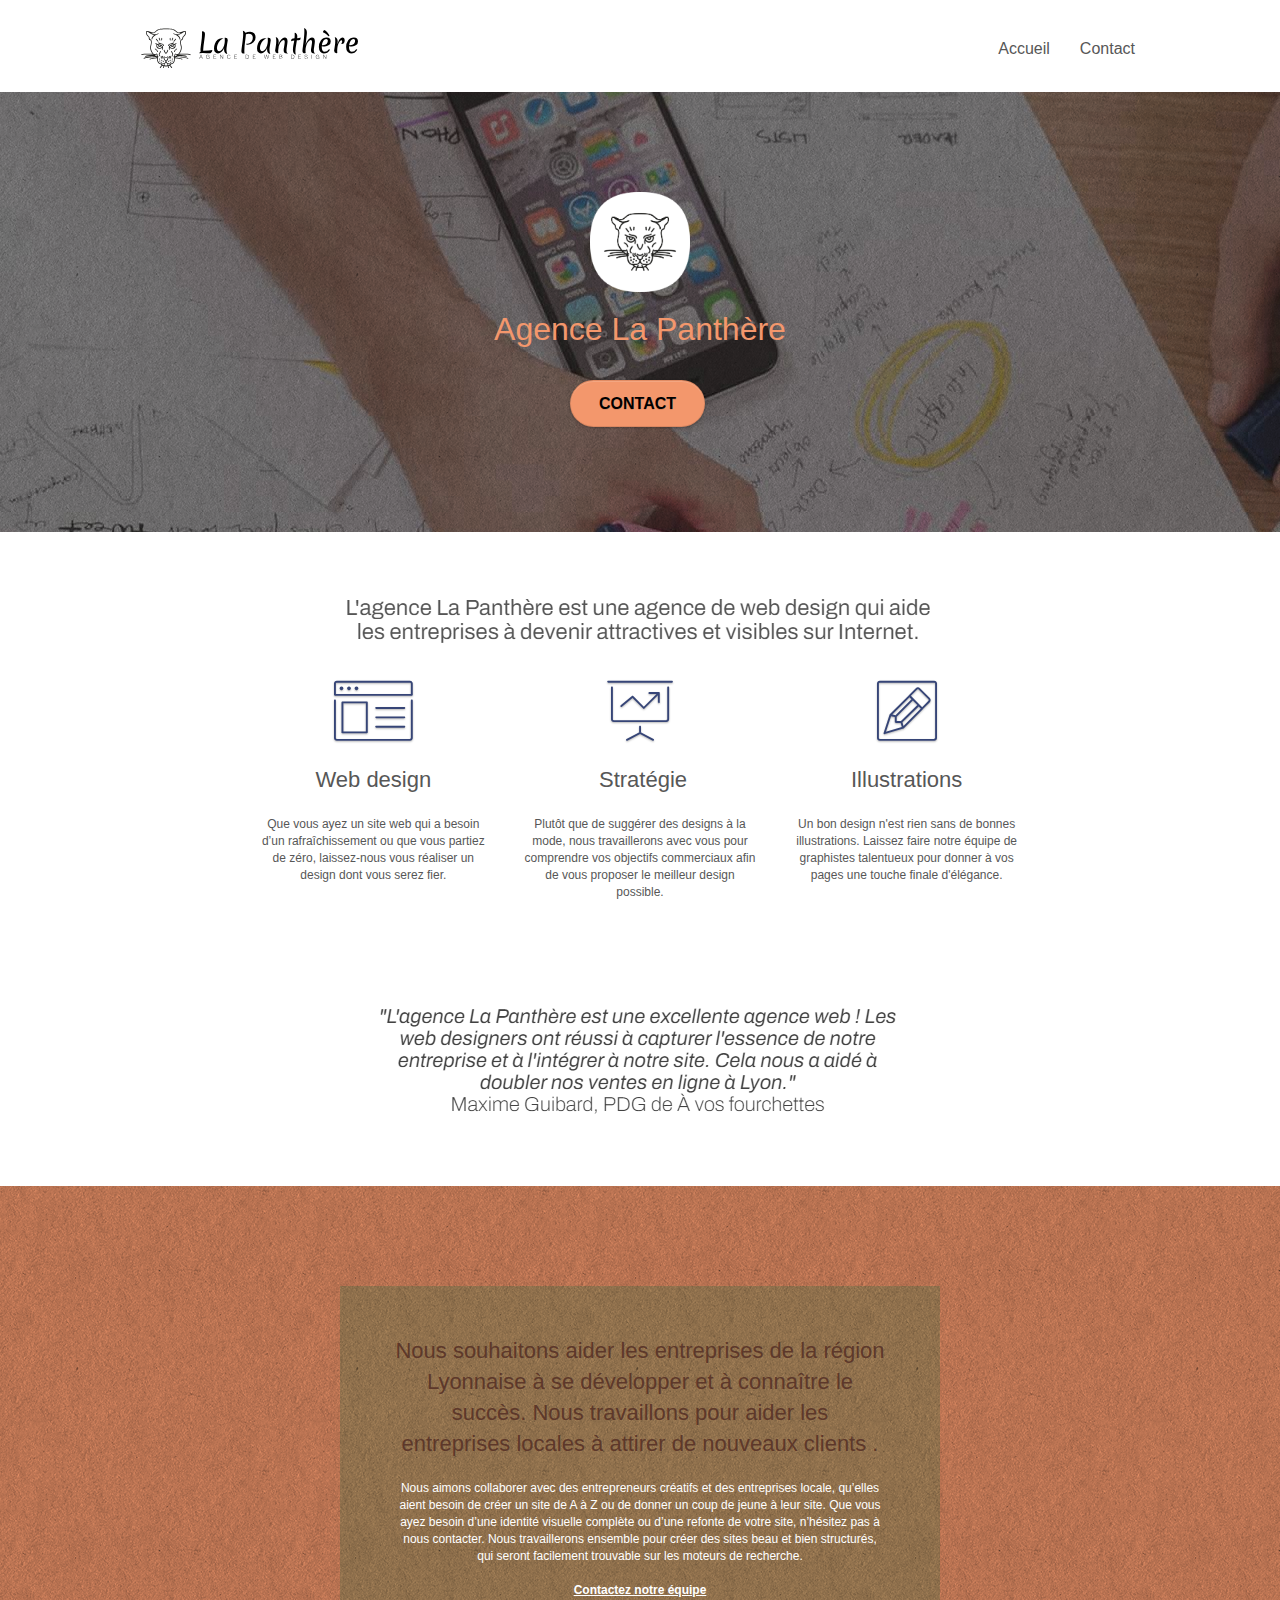
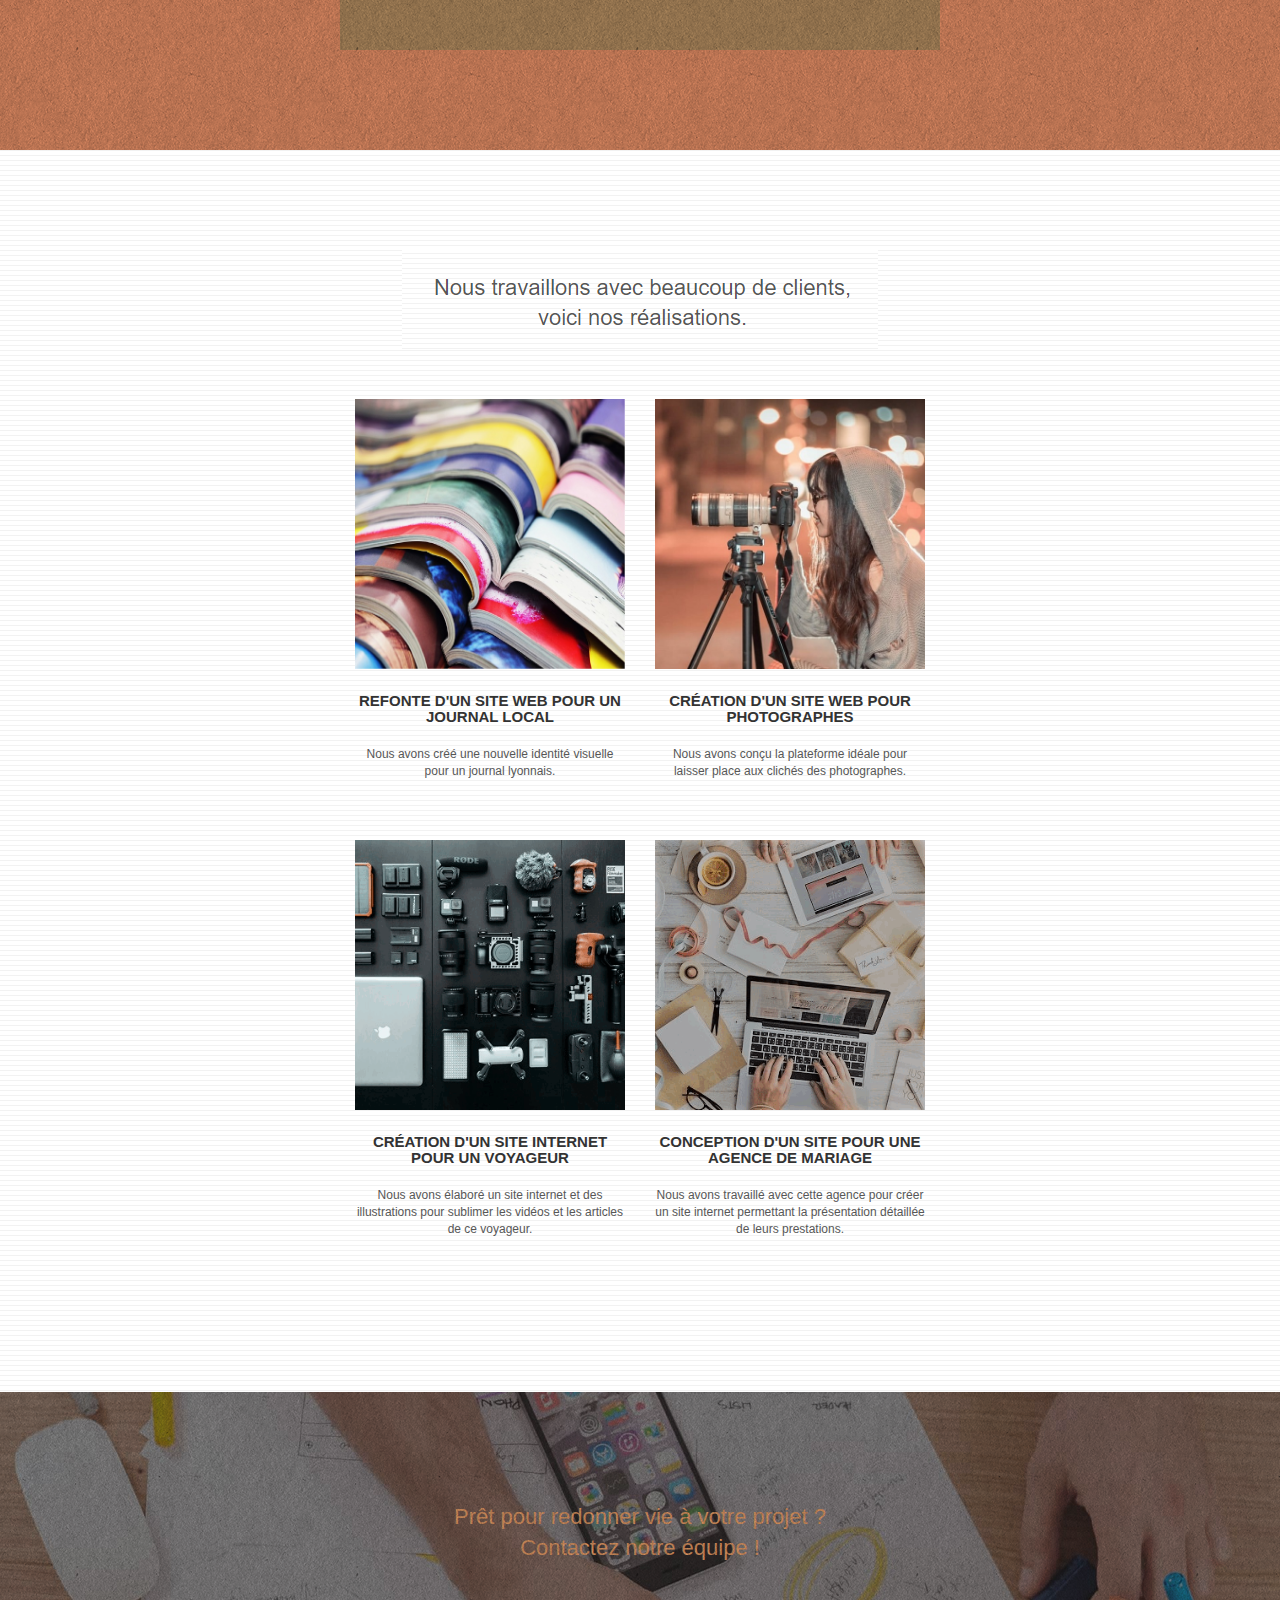
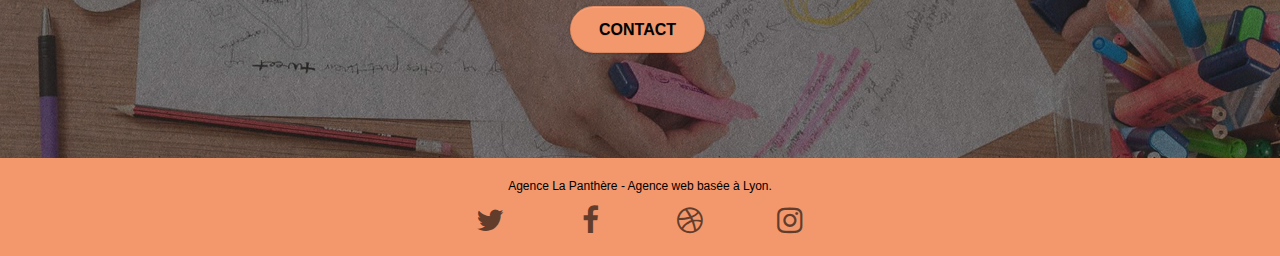
==== commit d326c682: "Ajustement d'un contraste" ====
--- a/index.html
+++ b/index.html
@@ -132,7 +132,7 @@
 	<div class="container bloc-lg">
 		<div class="row tight-width-whitespace black-background">
 			<div class="col-sm-12">
-				<h2 class="mg-md text-center tc-white">
+				<h2 class="mg-md text-center tc-brown">
 					Nous souhaitons aider les entreprises de la région Lyonnaise à se développer et à connaître le succès. Nous travaillons pour aider les entreprises locales à attirer de nouveaux clients .<br>
 				</h2>
 				<p class="text-center white">
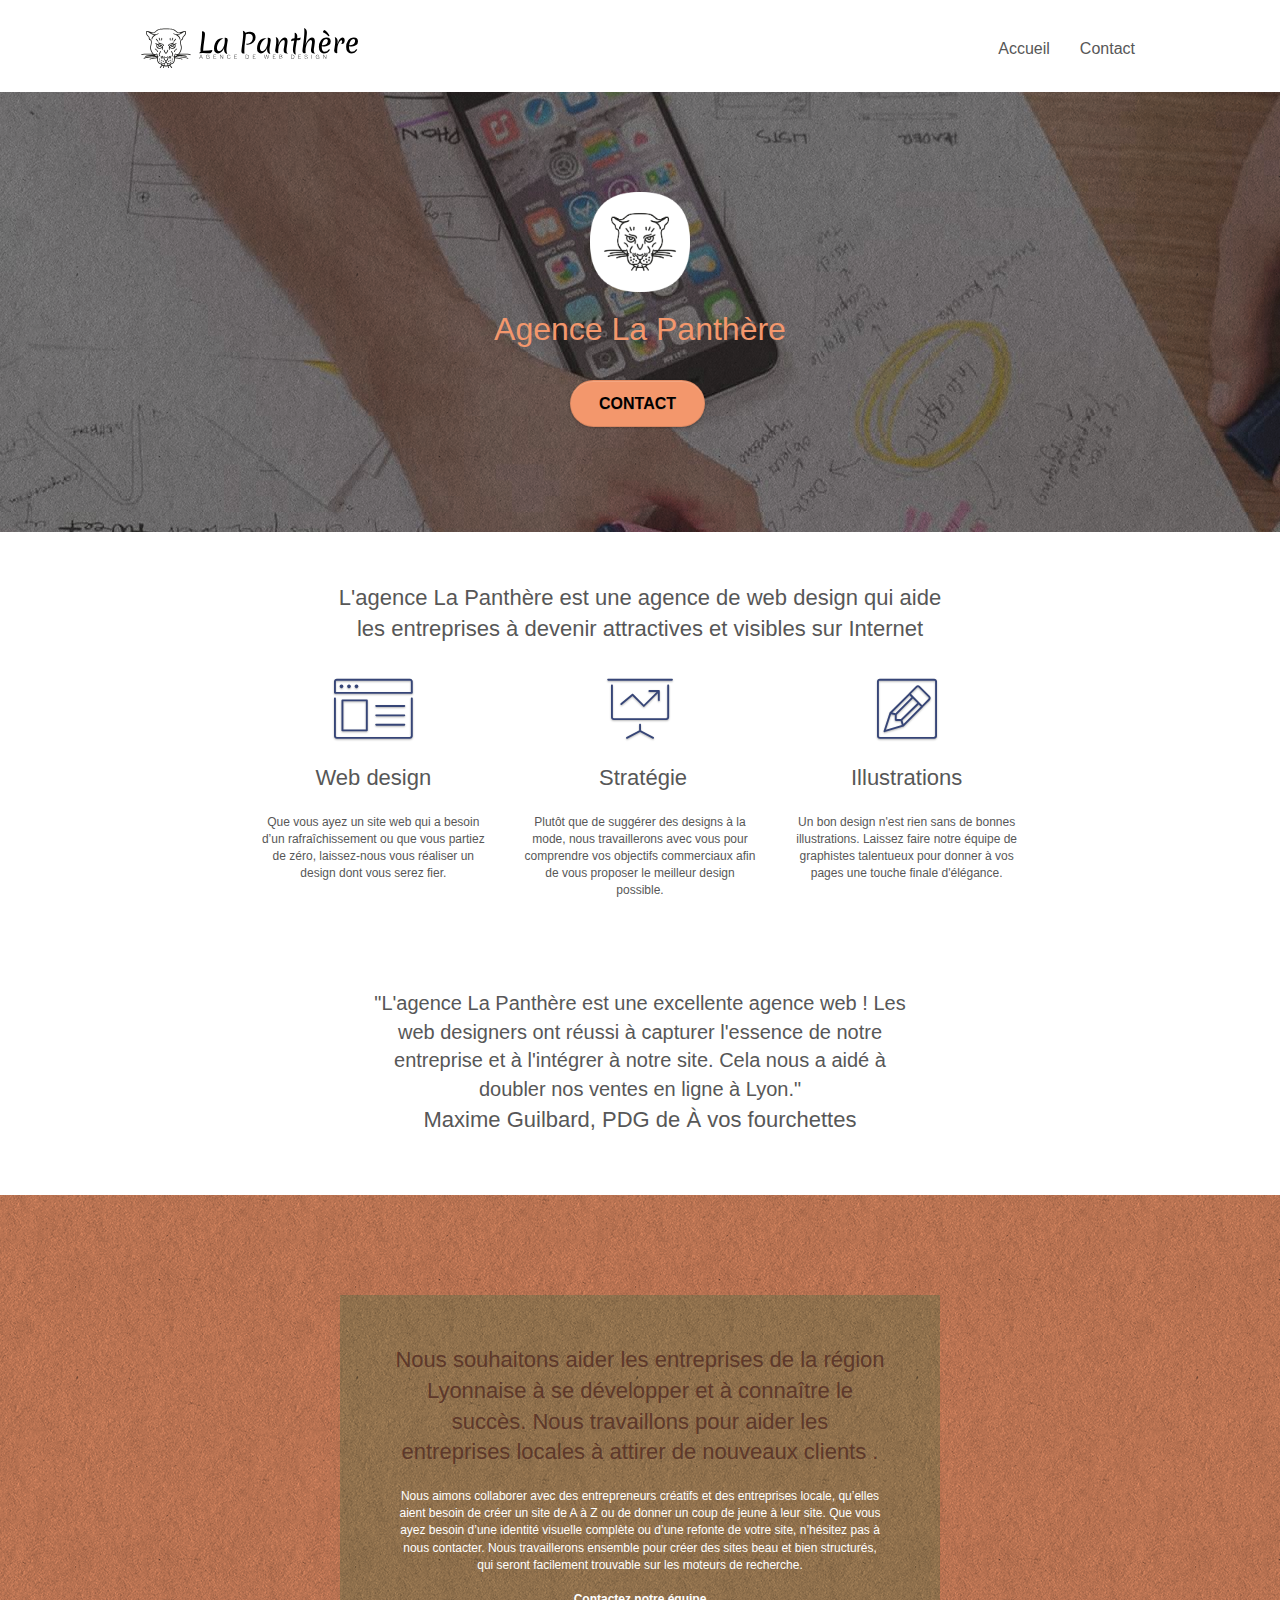
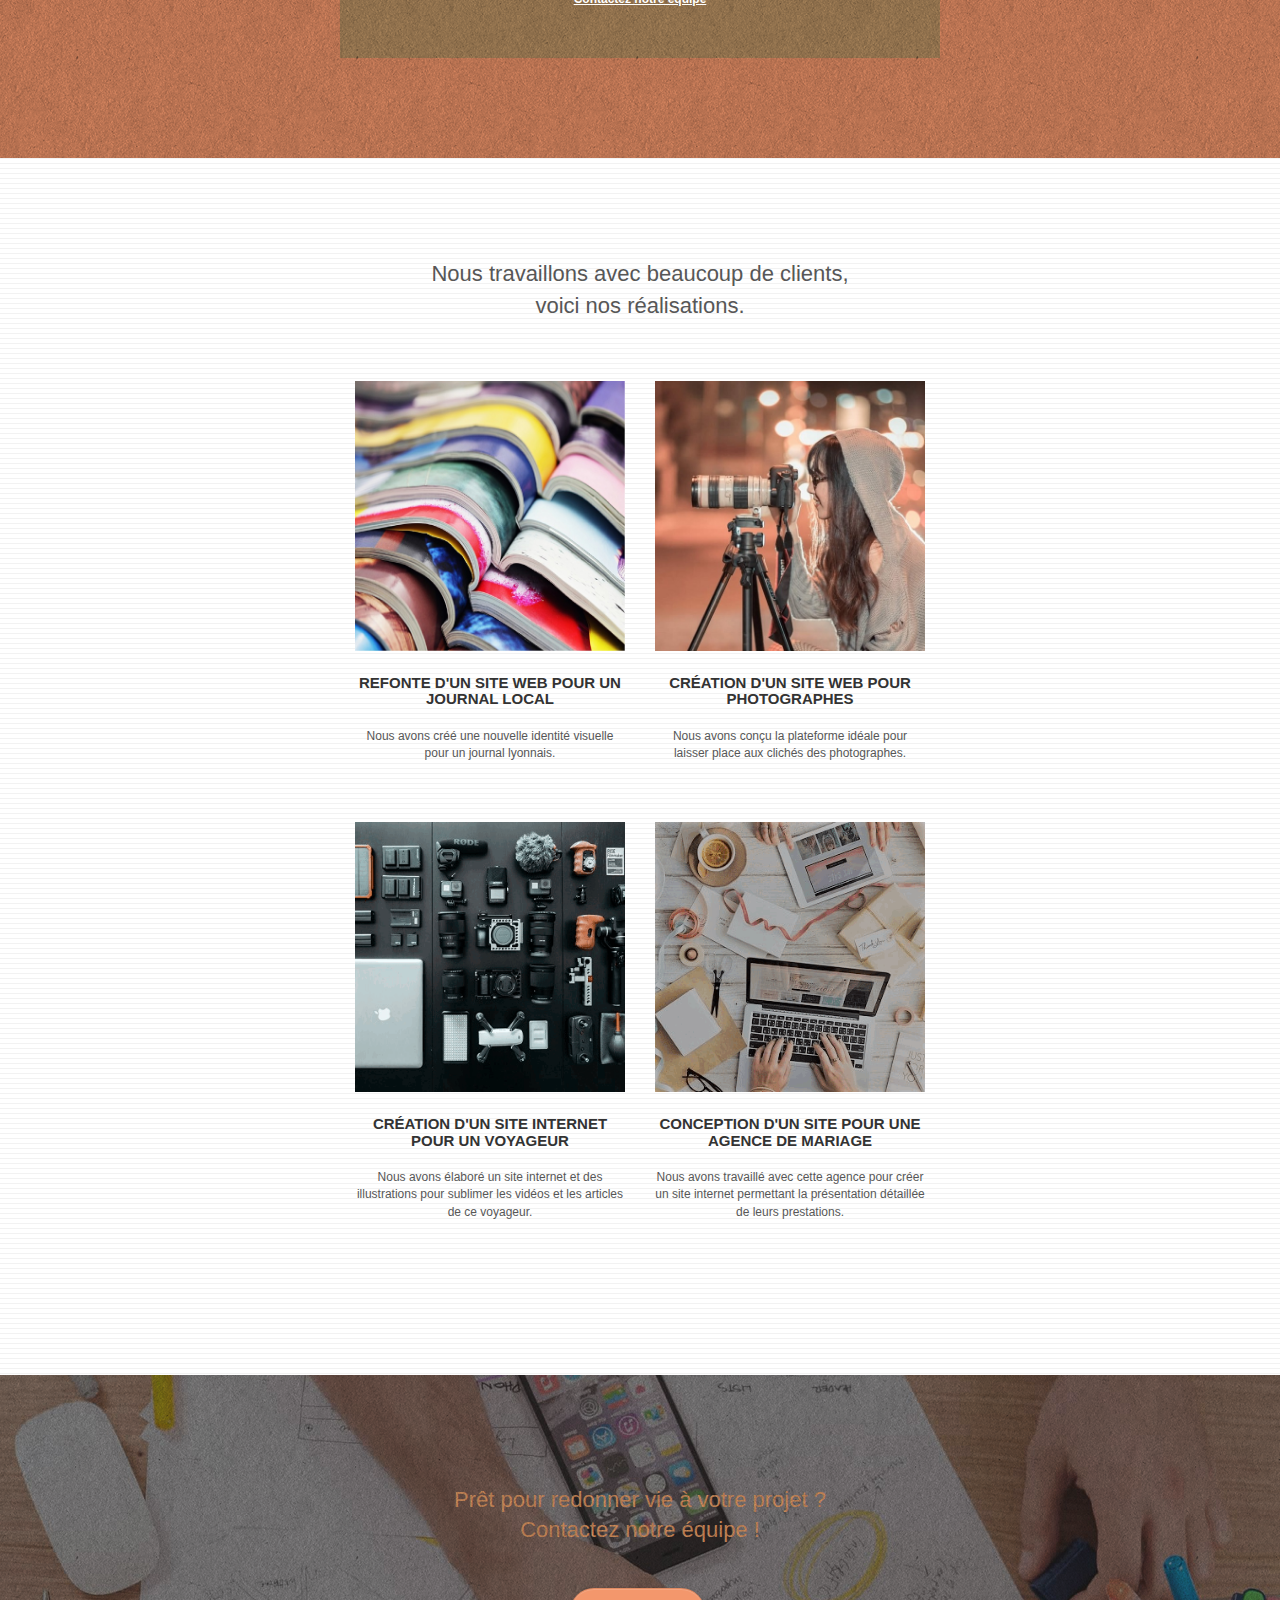
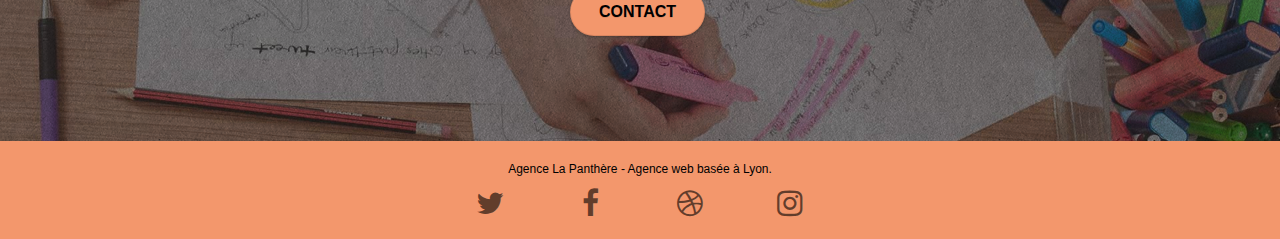
==== commit 4e932b56: "Suppression des images avec du textes et ajout des citation dans <p>" ====
--- a/index.html
+++ b/index.html
@@ -2,7 +2,7 @@
 <html lang="fr">
 <head>
     <meta charset="utf-8">
-    <meta name="description" content="La Panthère est une agence web à Paris. Elle est spécialiste du web design, de la stratégie web et de l'illustration. La Panthère aide au développement des entreprises en les rendant attractives et visibles sur Internet. Notre travail est d'aider les entreprises pour attirer de nouveaux clients.">
+    <meta name="description" content="La Panthère est une agence web à Lyon. Elle est spécialiste du web design, de la stratégie web et de l'illustration. La Panthère aide au développement des entreprises en les rendant attractives et visibles sur Internet. Notre travail est d'aider les entreprises pour attirer de nouveaux clients.">
     <meta name="viewport" content="width=device-width, initial-scale=1.0, viewport-fit=cover">
 	<meta name="robots" content="index"/>
     <link rel="shortcut icon" type="image/png" href="favicon.jpg">
@@ -36,7 +36,7 @@
 
 		<nav class="navbar row">
 			<div class="navbar-header">
-				<a class="navbar-brand" href="index.html"><img src="img/agence-la-panthere-monochrome.svg" alt="paris web design logo agence web meilleure agence" height="40" /></a>
+				<a class="navbar-brand" href="index.html"><img src="img/agence-la-panthere-monochrome.svg" alt="Logo de l'agence La Panthère" height="40" /></a>
 				<button id="nav-toggle" type="button" class="ui-navbar-toggle navbar-toggle" data-toggle="collapse" data-target=".navbar-1">
 					<span class="sr-only">Toggle navigation</span><span class="icon-bar"></span><span class="icon-bar"></span><span class="icon-bar"></span>
 				</button>
@@ -61,7 +61,7 @@
 	<div class="container bloc-lg">
 		<div class="row tight-width-whitespace">
 			<div class="col-sm-12">
-				<img src="img/logo.png" class="center-block image-resize-mode" width="100" alt="Agence La Panthère, agence web paris, création logo paris" />
+				<img src="img/logo.png" class="center-block image-resize-mode" width="100" alt="Logo de l'agence La Panthère" />
 				<h1 class="text-center hero-bloc-text tc-white ">
 					Agence La Panthère
 				</h1>
@@ -79,7 +79,7 @@
 	<div class="container bloc-md">
 		<div class="row">
 			<div class="col-sm-12 text-center">
-				<img alt="agence web, agence web paris, web design paris, stratégie web" src="img/title.png" />
+				<p class="citation">L'agence La Panthère est une agence de web design qui aide<br>les entreprises à devenir attractives et visibles sur Internet</p>
 			</div>
 		</div>
 		<div class="row voffset-lg med-width-whitespace">
@@ -119,8 +119,8 @@
 		</div>
 		<div class="row voffset-lg voffset">
 			<div class="col-xs-12 col-md-8 col-md-offset-2 text-center">
-				<img alt="agence web, agence web paris, web design paris, stratégie web" src="img/citation.png" />
-
+				<p class="opinion">"L'agence La Panthère est une excellente agence web ! Les<br>web designers ont réussi à capturer l'essence de notre<br>entreprise et à l'intégrer à notre site. Cela nous a aidé à<br>doubler nos ventes en ligne à Lyon."</p>
+				<p class="opinion-author">Maxime Guilbard, PDG de À vos fourchettes</p>
 			</div>
 		</div>
 	</div>
@@ -149,12 +149,12 @@
 	<div class="container bloc-lg">
 		<div class="row">
 			<div class="col-sm-12 text-center">
-				<img alt="agence web, agence web paris, web design paris, stratégie web" src="img/title2.png" />
+				<p class="citation">Nous travaillons avec beaucoup de clients,<br> voici nos réalisations.</p>
 			</div>
 		</div>
 		<div class="row tight-width-whitespace portfolio-row">
 			<div class="col-sm-6">
-				<a href="#" data-lightbox="img/1.jpg" data-gallery-id="gallery-1" data-caption="Refonte d'un site web pour un journal local" data-frame="snapshot-lb"><img src="img/1.jpg" alt="paris web design logo agence web meilleure agence et refonte site web journal" class="img-responsive portfolio-thumb" /></a>
+				<a href="#" data-lightbox="img/1.jpg" data-gallery-id="gallery-1" data-caption="Refonte d'un site web pour un journal local" data-frame="snapshot-lb"><img src="img/1.jpg" alt="Refonte d'un site web pour un journal local" class="img-responsive portfolio-thumb" /></a>
 				<h3 class="mg-md text-center">
 					Refonte d'un site web pour un journal local
 				</h3>
@@ -163,7 +163,7 @@
 				</p>
 			</div>
 			<div class="col-sm-6">
-				<a href="#" data-lightbox="img/2.jpg" data-gallery-id="gallery-1" data-caption="Création d'un site web pour photographes" data-frame="snapshot-lb"><img src="img/2.jpg" class="img-responsive portfolio-thumb" alt="paris web design logo agence web meilleure agence, Création d'un site web pour photographes" /></a>
+				<a href="#" data-lightbox="img/2.jpg" data-gallery-id="gallery-1" data-caption="Création d'un site web pour photographes" data-frame="snapshot-lb"><img src="img/2.jpg" class="img-responsive portfolio-thumb" alt="Création d'un site web pour photographes" /></a>
 				<h3 class="mg-md text-center">
 					Création d'un site web pour photographes
 				</h3>
@@ -174,7 +174,7 @@
 		</div>
 		<div class="row tight-width-whitespace portfolio-row">
 			<div class="col-sm-6">
-				<a href="#" data-lightbox="img/3.bmp" data-gallery-id="gallery-1" data-caption="Création d'un site internet pour un voyageur" data-frame="snapshot-lb"><img src="img/3.bmp" class="img-responsive portfolio-thumb" alt="paris web design logo agence web meilleure agence, Création d'un site web pour voyageur"/></a>
+				<a href="#" data-lightbox="img/3.bmp" data-gallery-id="gallery-1" data-caption="Création d'un site internet pour un voyageur" data-frame="snapshot-lb"><img src="img/3.bmp" class="img-responsive portfolio-thumb" alt="Création d'un site web pour voyageur"/></a>
 				<h3 class="mg-md text-center">
 					Création d'un site internet pour un voyageur
 				</h3>
@@ -183,7 +183,7 @@
 				</p>
 			</div>
 			<div class="col-sm-6">
-				<a href="#" data-lightbox="img/4.bmp" data-gallery-id="gallery-1" data-caption="Conception d'un site pour une agence de mariage" data-frame="snapshot-lb"><img src="img/4.bmp" class="img-responsive portfolio-thumb" alt="paris web design logo agence web meilleure agence, Création d'un site web pour agence de mariage" /></a>
+				<a href="#" data-lightbox="img/4.bmp" data-gallery-id="gallery-1" data-caption="Conception d'un site pour une agence de mariage" data-frame="snapshot-lb"><img src="img/4.bmp" class="img-responsive portfolio-thumb" alt="Création d'un site web pour agence de mariage" /></a>
 				<h3 class="mg-md text-center">
 					Conception d'un site pour une agence de mariage
 				</h3>
--- a/style.css
+++ b/style.css
@@ -684,6 +684,18 @@
     font-size: 12px;
 }
 
+.citation{
+    font-size: 22px;
+}
+
+.opinion{
+    font-size: 20px;
+    margin: 0;
+}
+
+.opinion-author{
+    font-size: 22px;
+}
 .tight-width-whitespace {
     max-width: 600px;
     margin: auto auto auto auto;
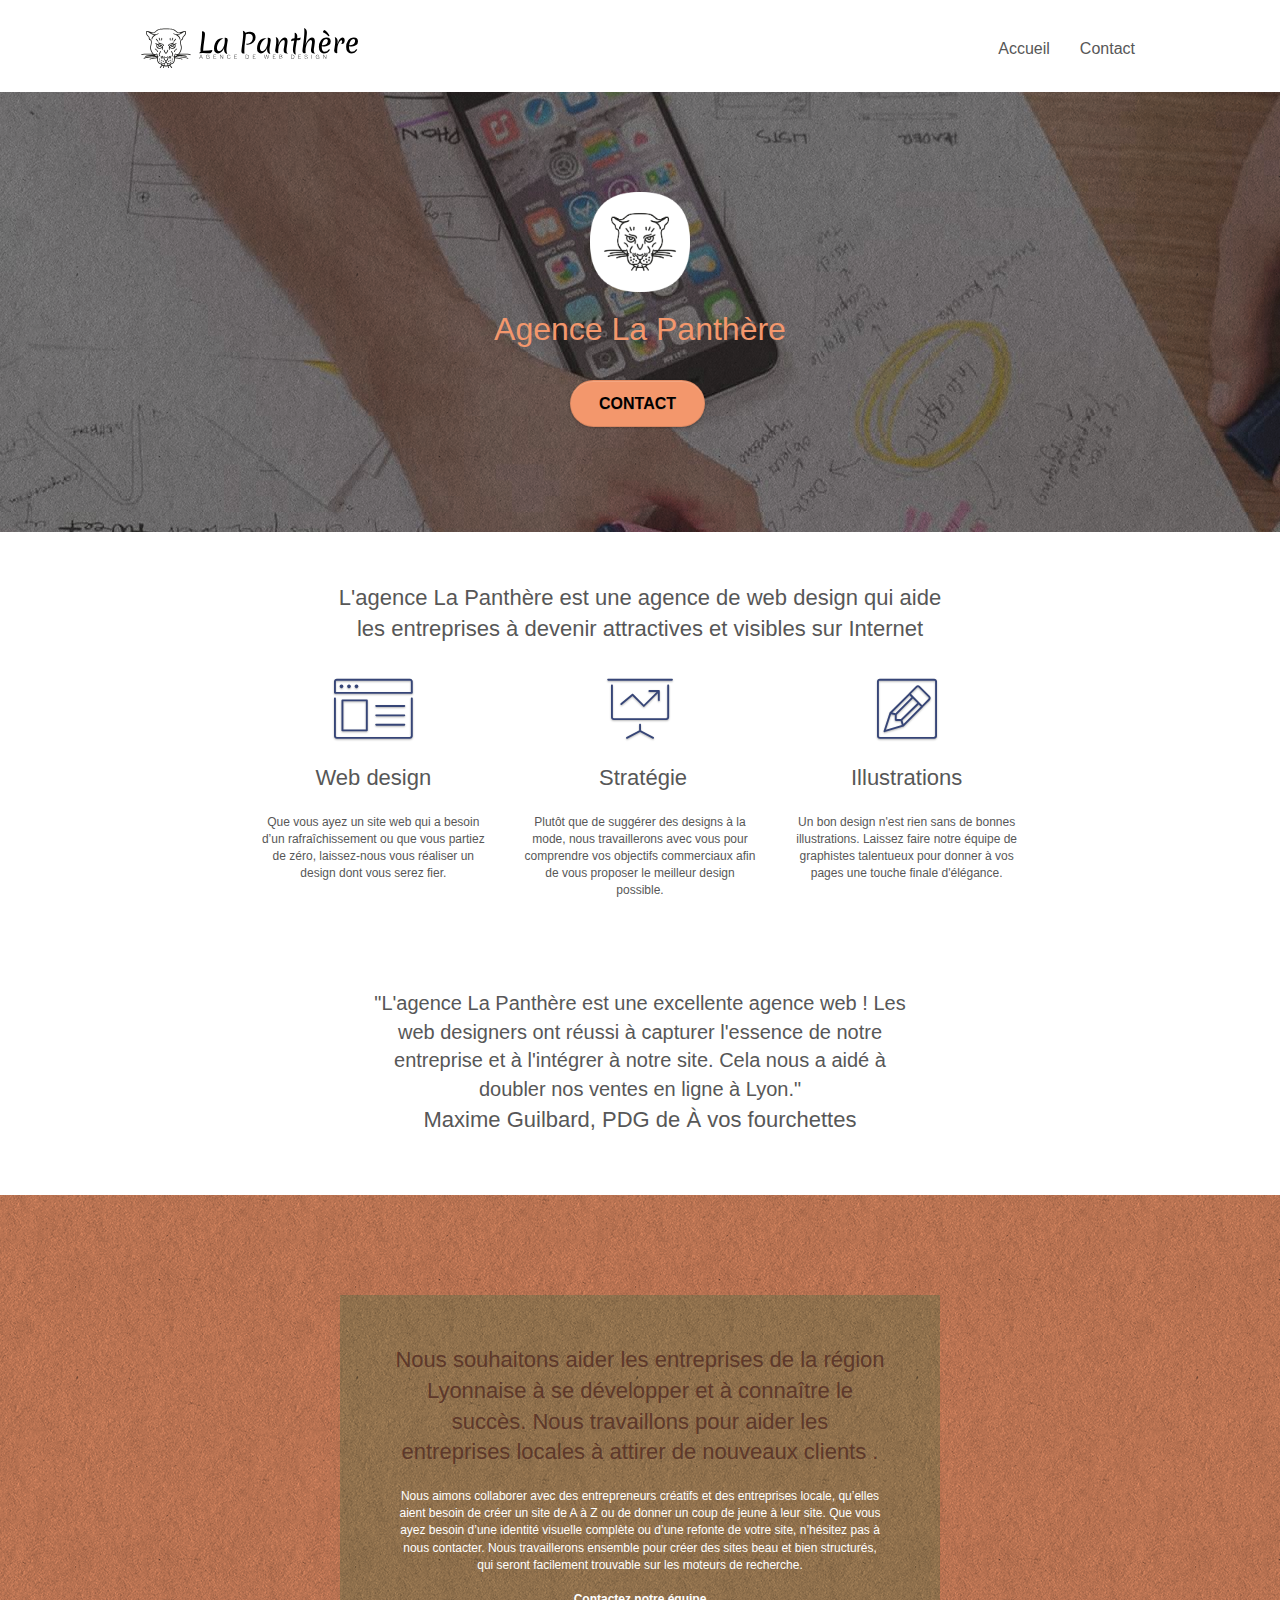
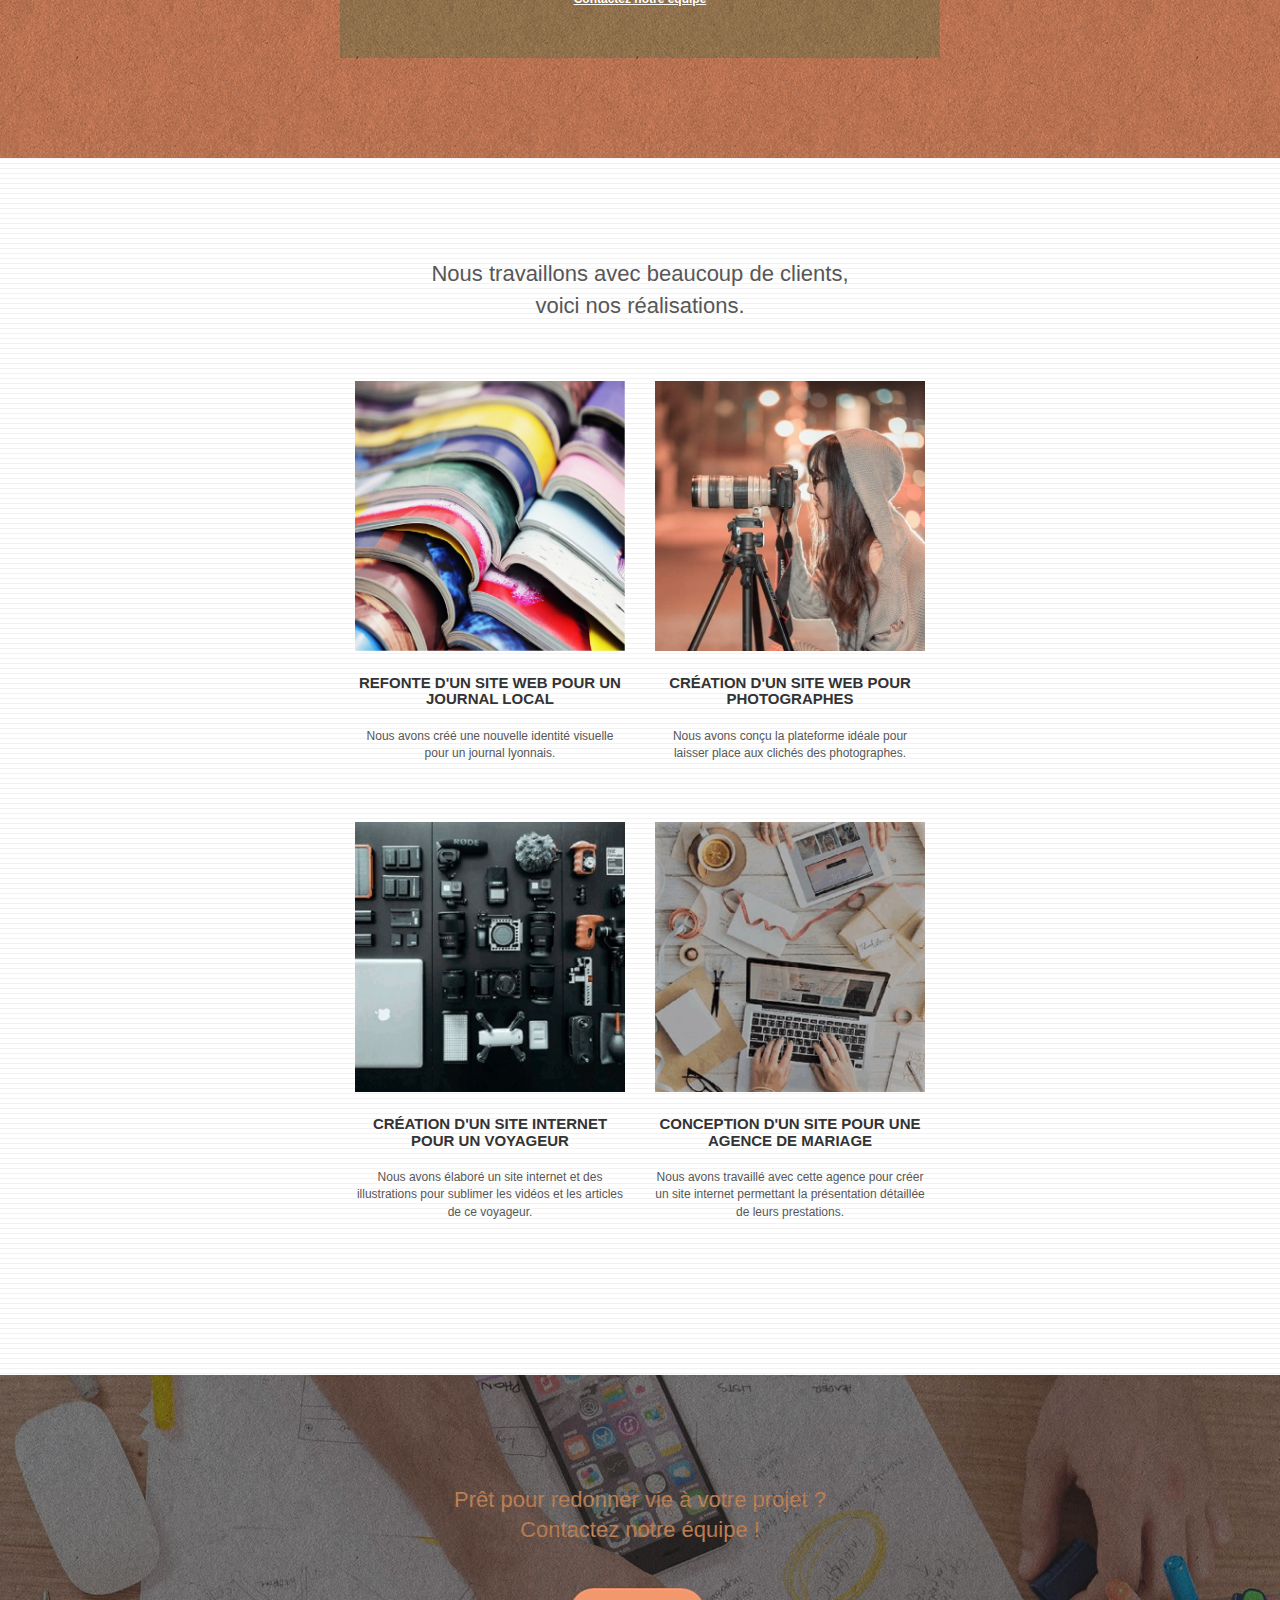
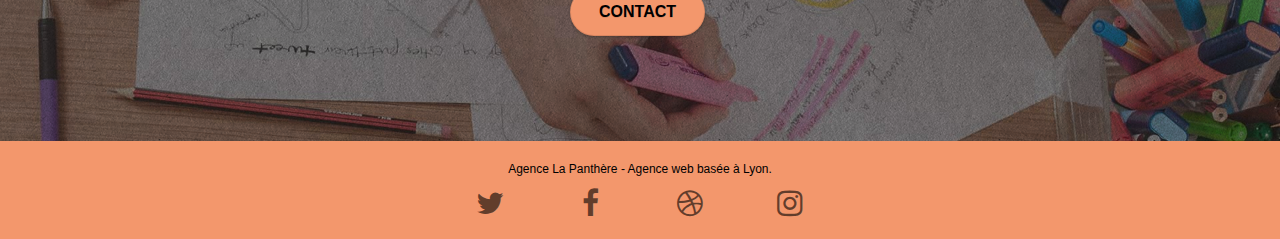
==== commit 518f543e: "format bmp remplacé par jpg, ancienne image jpg redimensionnée" ====
--- a/index.html
+++ b/index.html
@@ -47,7 +47,7 @@
 						<a href="index.html">Accueil</a>
 					</li>
 					<li>
-						<a href="page2.html">Contact</a>
+						<a href="contact.html">Contact</a>
 					</li>
 				</ul>
 			</div>
@@ -66,7 +66,7 @@
 					Agence La Panthère
 				</h1>
 				<div class="text-center">
-					<a href="page2.html" class="btn btn-lg btn-clean btn-rd cta-hero btn-atomic-tangerine" id="cta-hero">Contact</a>
+					<a href="contact.html" class="btn btn-lg btn-clean btn-rd cta-hero btn-atomic-tangerine" id="cta-hero">Contact</a>
 				</div>
 			</div>
 		</div>
@@ -136,7 +136,7 @@
 					Nous souhaitons aider les entreprises de la région Lyonnaise à se développer et à connaître le succès. Nous travaillons pour aider les entreprises locales à attirer de nouveaux clients .<br>
 				</h2>
 				<p class="text-center white">
-					Nous aimons collaborer avec des entrepreneurs créatifs et des entreprises locale, qu’elles aient besoin de créer un site de A à Z ou de donner un coup de jeune à leur site. Que vous ayez besoin d’une identité visuelle complète ou d’une refonte de votre site, n’hésitez pas à nous contacter. Nous travaillerons ensemble pour créer des sites beau et bien structurés, qui seront facilement trouvable sur les moteurs de recherche. <br><br><a class="ltc-white bold-link" href="page2.html">Contactez notre équipe</a><br>
+					Nous aimons collaborer avec des entrepreneurs créatifs et des entreprises locale, qu’elles aient besoin de créer un site de A à Z ou de donner un coup de jeune à leur site. Que vous ayez besoin d’une identité visuelle complète ou d’une refonte de votre site, n’hésitez pas à nous contacter. Nous travaillerons ensemble pour créer des sites beau et bien structurés, qui seront facilement trouvable sur les moteurs de recherche. <br><br><a class="ltc-white bold-link" href="contact.html">Contactez notre équipe</a><br>
 				</p>
 			</div>
 		</div>
@@ -174,7 +174,7 @@
 		</div>
 		<div class="row tight-width-whitespace portfolio-row">
 			<div class="col-sm-6">
-				<a href="#" data-lightbox="img/3.bmp" data-gallery-id="gallery-1" data-caption="Création d'un site internet pour un voyageur" data-frame="snapshot-lb"><img src="img/3.bmp" class="img-responsive portfolio-thumb" alt="Création d'un site web pour voyageur"/></a>
+				<a href="#" data-lightbox="img/3.jpg" data-gallery-id="gallery-1" data-caption="Création d'un site internet pour un voyageur" data-frame="snapshot-lb"><img src="img/3.jpg" class="img-responsive portfolio-thumb" alt="Création d'un site web pour voyageur"/></a>
 				<h3 class="mg-md text-center">
 					Création d'un site internet pour un voyageur
 				</h3>
@@ -183,7 +183,7 @@
 				</p>
 			</div>
 			<div class="col-sm-6">
-				<a href="#" data-lightbox="img/4.bmp" data-gallery-id="gallery-1" data-caption="Conception d'un site pour une agence de mariage" data-frame="snapshot-lb"><img src="img/4.bmp" class="img-responsive portfolio-thumb" alt="Création d'un site web pour agence de mariage" /></a>
+				<a href="#" data-lightbox="img/4.jpg" data-gallery-id="gallery-1" data-caption="Conception d'un site pour une agence de mariage" data-frame="snapshot-lb"><img src="img/4.jpg" class="img-responsive portfolio-thumb" alt="Création d'un site web pour agence de mariage" /></a>
 				<h3 class="mg-md text-center">
 					Conception d'un site pour une agence de mariage
 				</h3>
@@ -204,7 +204,7 @@
 				Prêt pour redonner vie à votre projet ?<br>Contactez notre équipe !
 			</h2>
 			<div class="col-sm-12 text-center">
-				<a href="page2.html" class="btn btn-atomic-tangerine btn-clean btn-rd btn-lg cta-hero">Contact</a>
+				<a href="contact.html" class="btn btn-atomic-tangerine btn-clean btn-rd btn-lg cta-hero">Contact</a>
 			</div>
 		</div>
 	</div>
--- a/style.css
+++ b/style.css
@@ -847,7 +847,7 @@
 }
 
 .bg-presentation {
-    background-image: url("img/image-de-presentation.bmp");
+    background-image: url("img/image-de-presentation.jpg");
 }
 
 @media (max-width: 1024px) {
